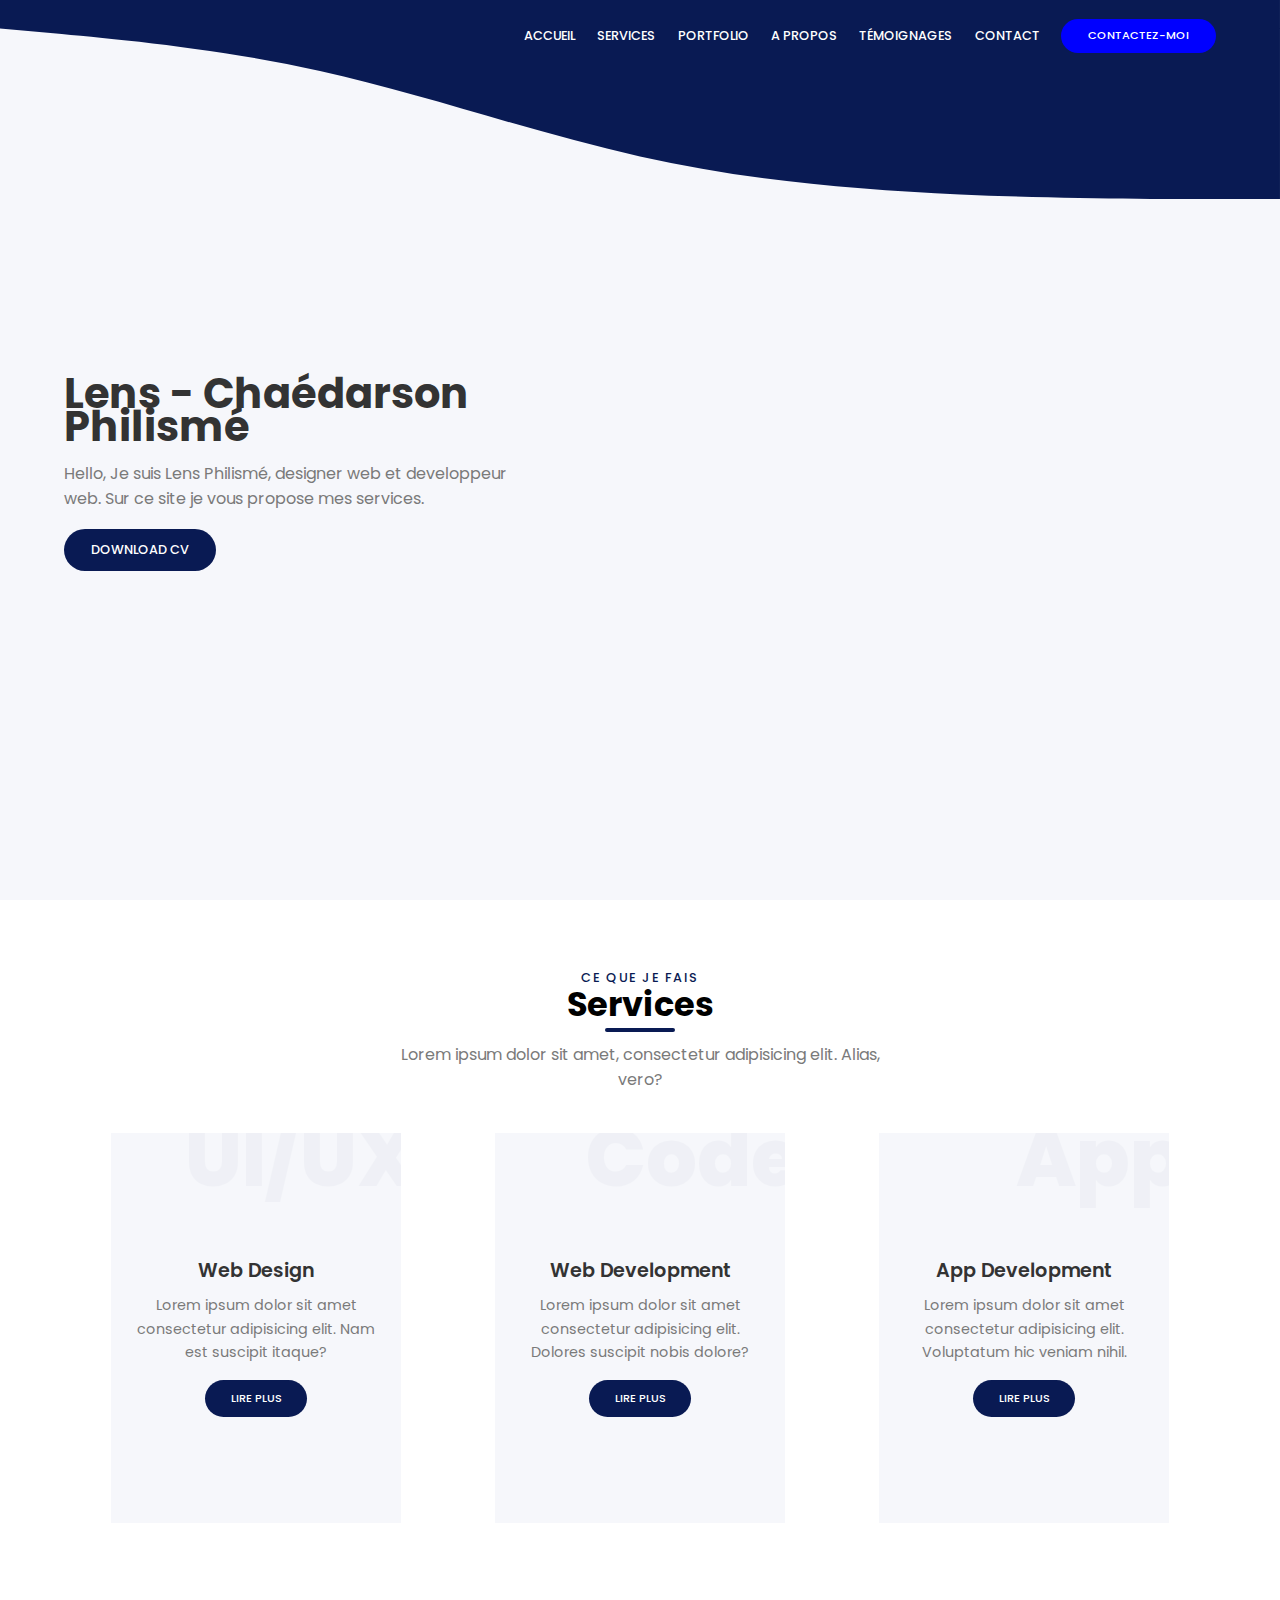
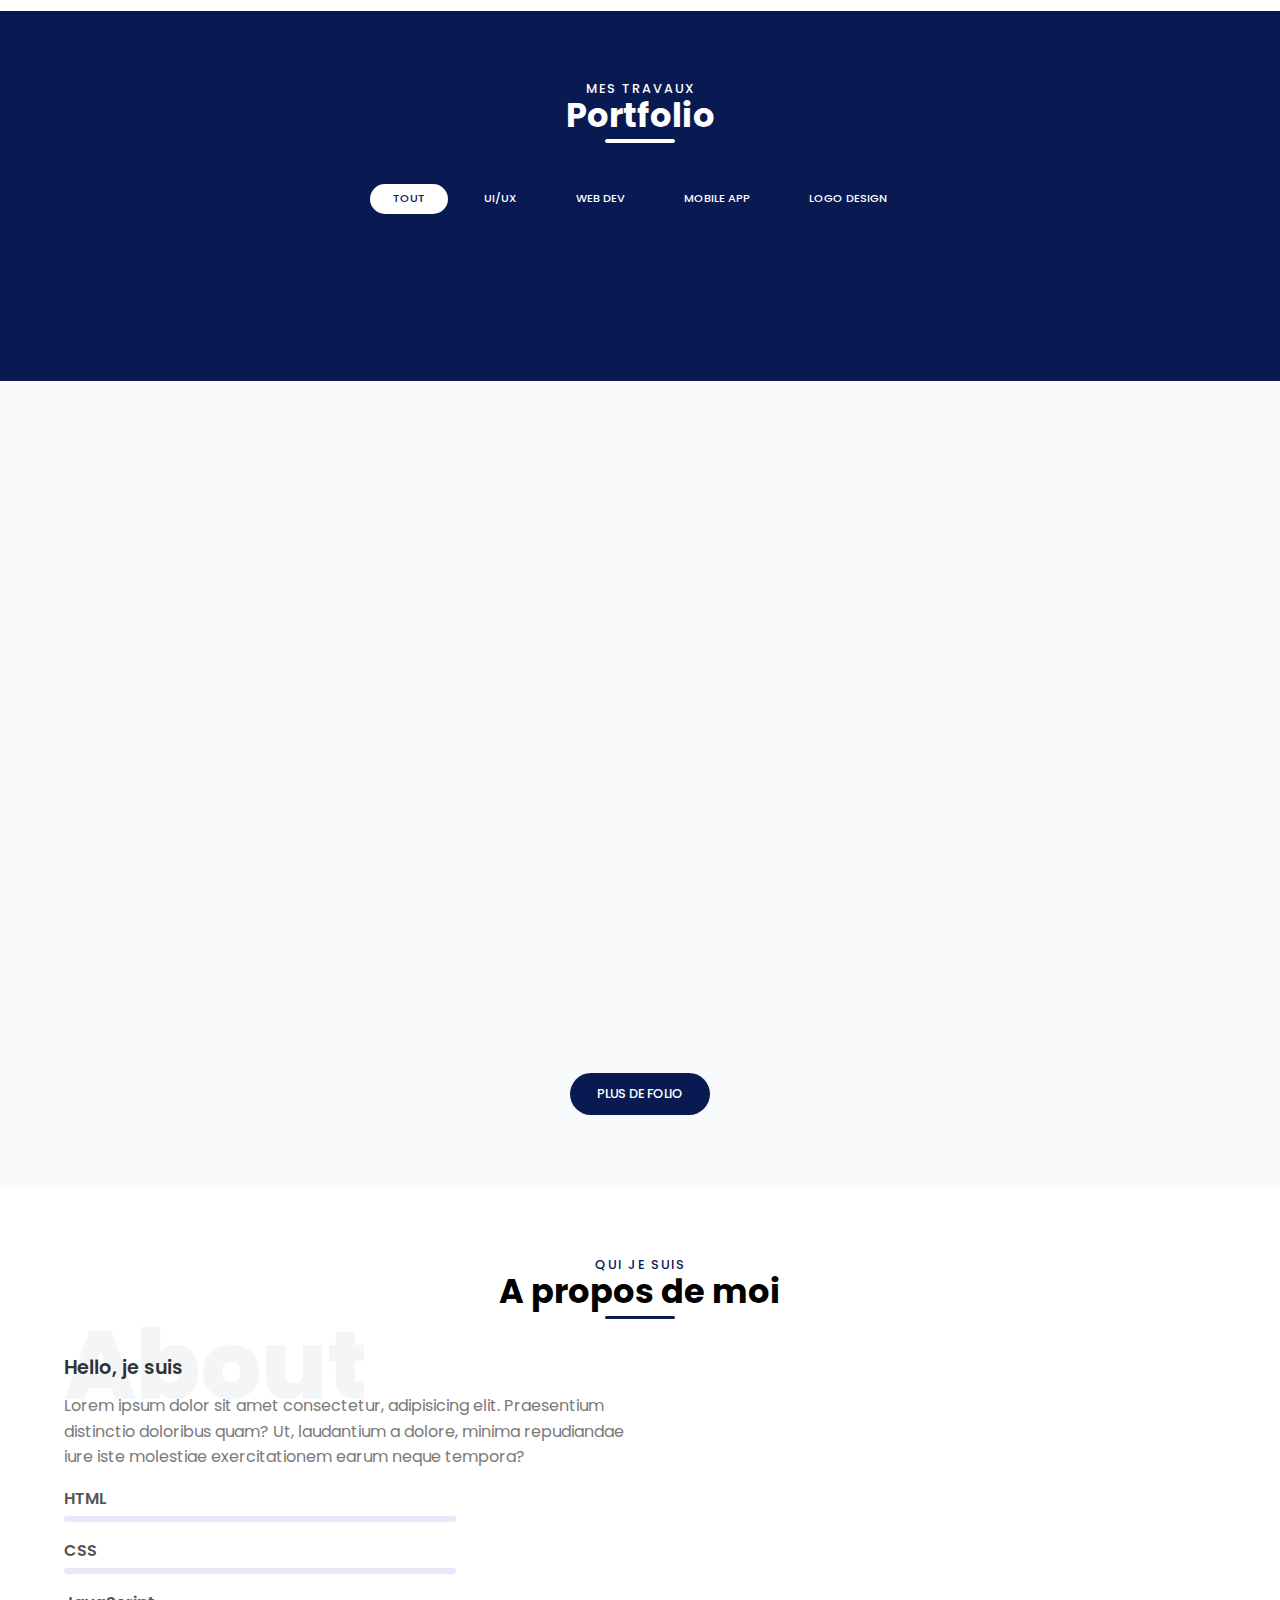
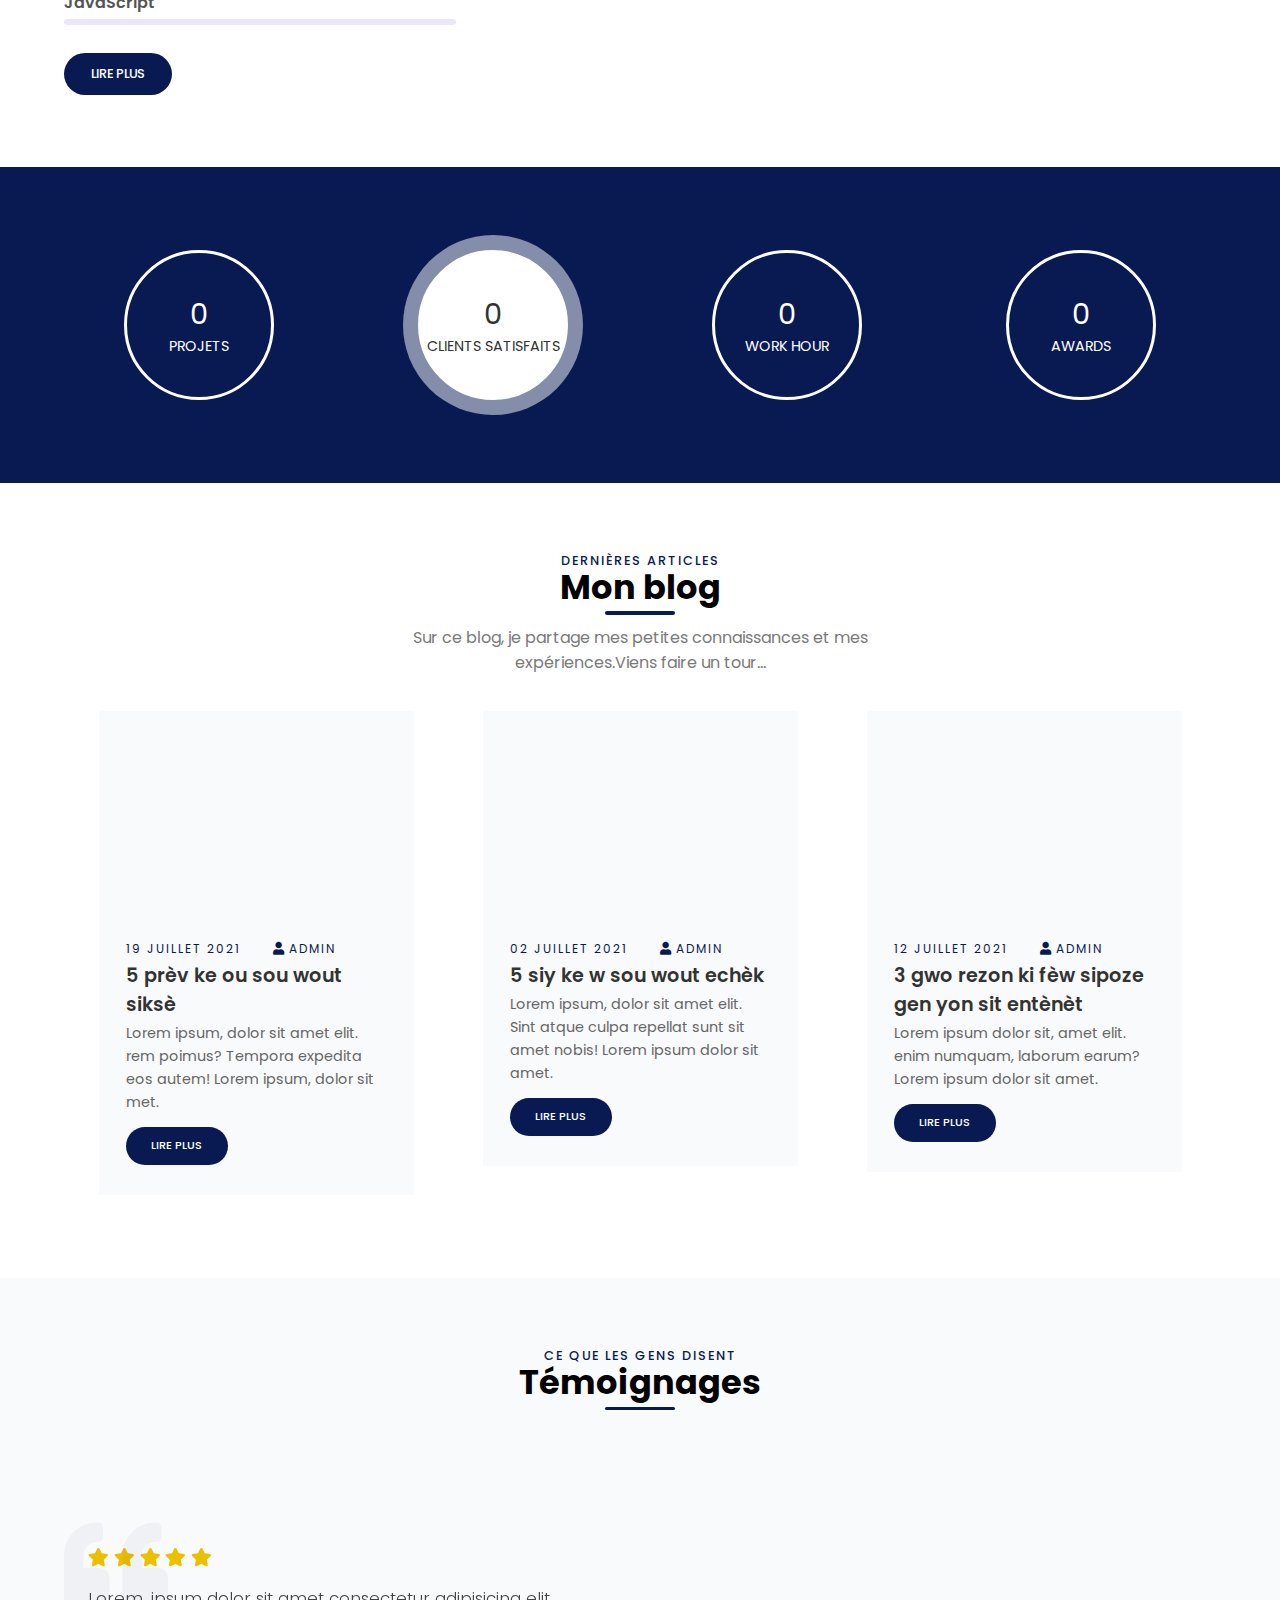
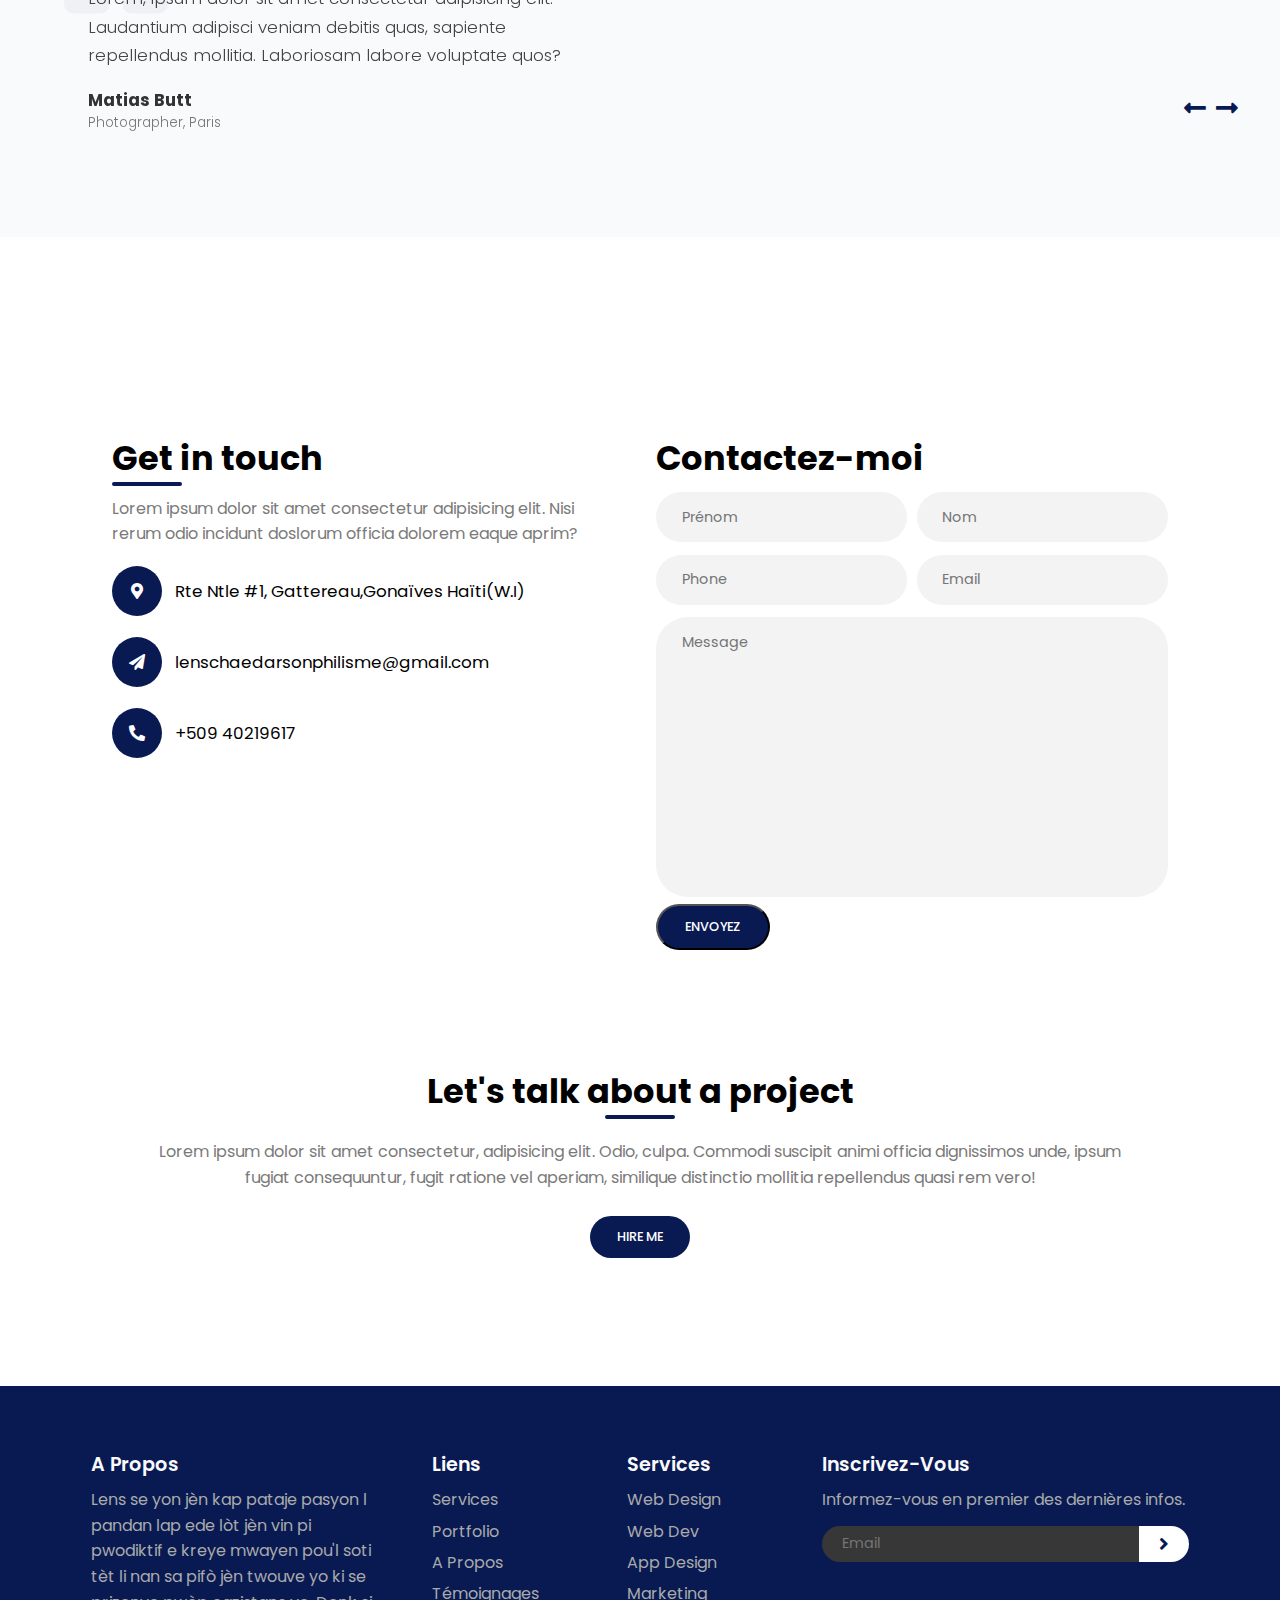
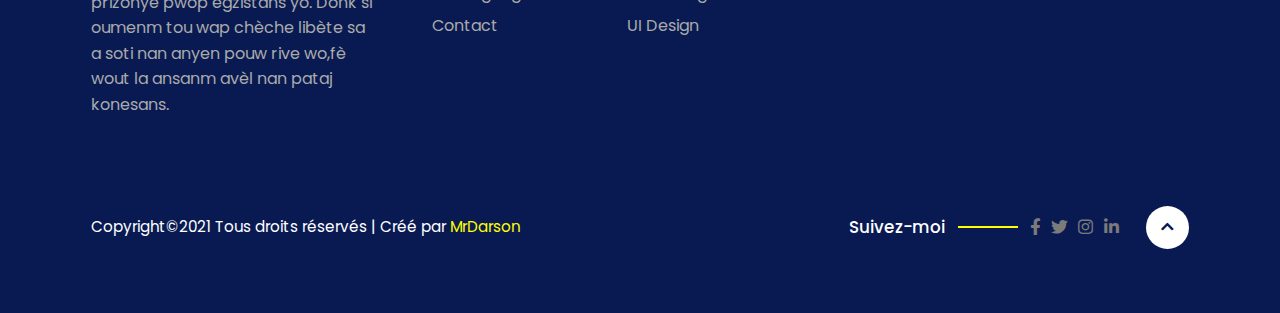
==== index.html @ 990c8903 "Add files via upload" ====
<!DOCTYPE html>
<html lang="fr">
  <head>
    <meta charset="UTF-8" />
    <meta name="viewport" content="width=device-width, initial-scale=1.0" />
    <meta name="keywords" content="portfolio de lens,lens portfolio,creer un site web,lens site web">
    <meta name="description" content="Le portfolio de Lens-WebDeveloppeur">
    <title>Portfolio Website</title>
    
    <link
      rel="stylesheet"
      href="https://cdnjs.cloudflare.com/ajax/libs/font-awesome/5.15.1/css/all.min.css"
    />

    <link
      rel="stylesheet"
      href="https://unpkg.com/swiper/swiper-bundle.min.css"
    />
    <link rel="stylesheet" href="style.css" />
    <script type="text/javascript">
   

    </script>
  </head>
  <body>
    <main>
      <header id="header">
        <div class="overlay overlay-lg">
         <svg xmlns="http://www.w3.org/2000/svg" viewBox="0 0 1440 320"><path fill="#091A53" fill-opacity="1" d="M0,32L60,37.3C120,43,240,53,360,80C480,107,600,149,720,176C840,203,960,213,1080,218.7C1200,224,1320,224,1380,224L1440,224L1440,0L1380,0C1320,0,1200,0,1080,0C960,0,840,0,720,0C600,0,480,0,360,0C240,0,120,0,60,0L0,0Z"></path></svg>
          <img src="img/shapes/square.png" class="shape square" alt="" />
          <img src="img/shapes/circle.png" class="shape circle" alt="" />
          <img
            src="img/shapes/half-circle.png"
            class="shape half-circle1"
            alt=""
          />
          <img
            src="img/shapes/half-circle.png"
            class="shape half-circle2"
            alt=""
          />
          <img src="img/shapes/x.png" class="shape xshape" alt="" />
          <img src="img/shapes/wave.png" class="shape wave wave1" alt="" />
          <img src="img/shapes/wave.png" class="shape wave wave2" alt="" />
          <img src="img/shapes/triangle.png" class="shape triangle" alt="" />
          <img src="img/shapes/letters.png" class="letters" alt="" />
          <img src="img/shapes/points1.png" class="points points1" alt="" />
        </div>

        <nav>
          <div class="container">
            <div class="logo">
              <img src="./img/logo.png" alt="" />
            </div>

            <div class="links">
              <ul>
                <li>
                  <a href="#header">Accueil</a>
                </li>
                <li>
                  <a href="#services">Services</a>
                </li>
                <li>
                  <a href="#portfolio">Portfolio</a>
                </li>
                <li>
                  <a href="#about">A Propos</a>
                </li>
                <li>
                  <a href="#testimonials">Témoignages</a>
                </li>
                <li>
                  <a href="#contact">Contact</a>
                </li>
                <li>
                  <a href="#hireme" id="contact" class="active">Contactez-moi</a>
                </li>
              </ul>
            </div>

            <div class="hamburger-menu">
              <div class="bar"></div>
            </div>
          </div>
        </nav>

        <div class="header-content">
          <div class="container grid-2">
            <div class="column-1">
              <h1 class="header-title">Lens - <span class="active">Chaédarson</span> Philismé</h1>
              <p class="text">
                Hello, Je suis Lens Philismé, designer web et developpeur web. Sur ce site je vous propose mes services.
              </p>
              <a href="#" class="btn">Download CV</a>
            </div>

            <div class="column-2 image">
              <img
                src="img/shapes/points2.png"
                class="points points2"
                alt=""
              />
              <img src="img/person.png" class="img-element z-index" alt="" />
            </div>
            </div>
          
        
        </div>
      </header>
      
      <section class="services section" id="services">
          
        <div class="container">
          <div class="section-header">
            <h3 class="title" data-title="Ce que je fais">Services</h3>
            <p class="text">
              Lorem ipsum dolor sit amet, consectetur adipisicing elit. Alias,
              vero?
            </p>
          </div>

          <div class="cards">
            <div class="card-wrap">
              <img
                src="img/shapes/points3.png"
                class="points points1 points-sq"
                alt=""
              />
              <div class="card" data-card="UI/UX">
                <div class="card-content z-index">
                  <img src="img/design-icon.png" class="icon" alt="" />
                  <h3 class="title-sm">Web Design</h3>
                  <p class="text">
                    Lorem ipsum dolor sit amet consectetur adipisicing elit. Nam
                    est suscipit itaque?
                  </p>
                  <a href="#" class="btn small">Lire plus</a>
                </div>
              </div>
            </div>

            <div class="card-wrap">
              <div class="card" data-card="Code">
                <div class="card-content z-index">
                  <img src="img/code-icon.png" class="icon" alt="" />
                  <h3 class="title-sm">Web Development</h3>
                  <p class="text">
                    Lorem ipsum dolor sit amet consectetur adipisicing elit.
                    Dolores suscipit nobis dolore?
                  </p>
                  <a href="#" class="btn small">Lire plus</a>
                </div>
              </div>
            </div>

            <div class="card-wrap">
              <img
                src="img/shapes/points3.png"
                class="points points2 points-sq"
                alt=""
              />
              <div class="card" data-card="App">
                <div class="card-content z-index">
                  <img src="img/app-icon.png" class="icon" alt="" />
                  <h3 class="title-sm">App Development</h3>
                  <p class="text">
                    Lorem ipsum dolor sit amet consectetur adipisicing elit.
                    Voluptatum hic veniam nihil.
                  </p>
                  <a href="#" class="btn small">Lire plus</a>
                </div>
              </div>
            </div>
          </div>
        </div>
      </section>

      <section class="portfolio section" id="portfolio">
        <div class="background-bg">
          <div class="overlay overlay-sm">
            <img
              src="img/shapes/half-circle.png"
              class="shape half-circle1"
              alt=""
            />
            <img
              src="img/shapes/half-circle.png"
              class="shape half-circle2"
              alt=""
            />
            <img src="img/shapes/square.png" class="shape square" alt="" />
            <img src="img/shapes/wave.png" class="shape wave" alt="" />
            <img src="img/shapes/circle.png" class="shape circle" alt="" />
            <img
              src="img/shapes/triangle.png"
              class="shape triangle"
              alt=""
            />
            <img src="img/shapes/x.png" class="shape xshape" alt="" />
          </div>
        </div>

        <div class="container">
          <div class="section-header">
            <h3 class="title" data-title="Mes travaux">Portfolio</h3>
          </div>

          <div class="section-body">
            <div class="filter">
              <button class="filter-btn active" data-filter="*">Tout</button>
              <button class="filter-btn" data-filter=".ui">UI/UX</button>
              <button class="filter-btn" data-filter=".webdev">Web Dev</button>
              <button class="filter-btn" data-filter=".appdev">
                Mobile App
              </button>
              <button class="filter-btn" data-filter=".logo-design">
                Logo Design
              </button>
            </div>

            <div class="grid">
              <div class="grid-item logo-design">
                <div class="gallery-image">
                  <img src="img/portfolio/port1.jpg" alt="" />
                  <div class="img-overlay">
                    <div class="plus"></div>
                    <div class="img-description">
                      <h3>Logo Design</h3>
                      <h5>View Demo</h5>
                    </div>
                  </div>
                </div>
              </div>
              <div class="grid-item webdev">
                <div class="gallery-image">
                  <img src="img/portfolio/port2.png" alt="" />
                  <div class="img-overlay">
                    <div class="plus"></div>
                    <div class="img-description">
                      <h3>Web Development</h3>
                      <h5>View Demo</h5>
                    </div>
                  </div>
                </div>
              </div>
              <div class="grid-item ui webdev">
                <div class="gallery-image">
                  <img src="img/portfolio/port3.png" alt="" />
                  <div class="img-overlay">
                    <div class="plus"></div>
                    <div class="img-description">
                      <h3>Web Design</h3>
                      <h5>View Demo</h5>
                    </div>
                  </div>
                </div>
              </div>
              <div class="grid-item ui">
                <div class="gallery-image">
                  <img src="img/portfolio/port4.png" alt="" />
                  <div class="img-overlay">
                    <div class="plus"></div>
                    <div class="img-description">
                      <h3>UI / UX Design</h3>
                      <h5>View Demo</h5>
                    </div>
                  </div>
                </div>
              </div>
              <div class="grid-item logo-design">
                <div class="gallery-image">
                  <img src="img/portfolio/port5.jpg" alt="" />
                  <div class="img-overlay">
                    <div class="plus"></div>
                    <div class="img-description">
                      <h3>Logo Design</h3>
                      <h5>View Demo</h5>
                    </div>
                  </div>
                </div>
              </div>
              <div class="grid-item appdev">
                <div class="gallery-image">
                  <img src="img/portfolio/port6.jpg" alt="" />
                  <div class="img-overlay">
                    <div class="plus"></div>
                    <div class="img-description">
                      <h3>App Development</h3>
                      <h5>View Demo</h5>
                    </div>
                  </div>
                </div>
              </div>
              <div class="grid-item logo-design">
                <div class="gallery-image">
                  <img src="img/portfolio/port7.jpg" alt="" />
                  <div class="img-overlay">
                    <div class="plus"></div>
                    <div class="img-description">
                      <h3>Logo Design</h3>
                      <h5>View Demo</h5>
                    </div>
                  </div>
                </div>
              </div>
              <div class="grid-item appdev ui">
                <div class="gallery-image">
                  <img src="img/portfolio/port8.png" alt="" />
                  <div class="img-overlay">
                    <div class="plus"></div>
                    <div class="img-description">
                      <h3>App Development</h3>
                      <h5>View Demo</h5>
                    </div>
                  </div>
                </div>
              </div>
              <div class="grid-item ui webdev">
                <div class="gallery-image">
                  <img src="img/portfolio/port9.png" alt="" />
                  <div class="img-overlay">
                    <div class="plus"></div>
                    <div class="img-description">
                      <h3>Web Design</h3>
                      <h5>View Demo</h5>
                    </div>
                  </div>
                </div>
              </div>
            </div>
            <div class="more-folio">
              <a href="#" class="btn">Plus de Folio</a>
            </div>
          </div>
        </div>
      </section>

      <section class="about section" id="about">
        <div class="container">
          <div class="section-header">
            <h3 class="title" data-title="Qui je suis">A propos de moi</h3>
          </div>

          <div class="section-body grid-2">
            <div class="column-1">
              <h3 class="title-sm">Hello, je suis</h3>
              <p class="text">
                Lorem ipsum dolor sit amet consectetur, adipisicing elit.
                Praesentium distinctio doloribus quam? Ut, laudantium a dolore,
                minima repudiandae iure iste molestiae exercitationem earum
                neque tempora?
              </p>
              <div class="skills">
                <div class="skill html">
                  <h3 class="skill-title">HTML</h3>
                  <div class="skill-bar">
                    <div class="skill-progress" data-progress="90%"></div>
                  </div>
                </div>
                <div class="skill css">
                  <h3 class="skill-title">CSS</h3>
                  <div class="skill-bar">
                    <div class="skill-progress" data-progress="70%"></div>
                  </div>
                </div>
                <div class="skill js">
                  <h3 class="skill-title">JavaScript</h3>
                  <div class="skill-bar">
                    <div class="skill-progress" data-progress="80%"></div>
                  </div>
                </div>
              </div>
              <a href="about.html" class="btn">Lire plus</a>
            </div>

            <div class="column-2 image">
              <img src="img/shapes/points4.png" class="points" alt="" />
              <img src="img/about.png" class="z-index" alt="" />
            </div>
          </div>
        </div>
      </section>

      <section class="records">
        <div class="overlay overlay-sm">
          <img src="img/shapes/square.png" alt="" class="shape square1" />
          <img src="img/shapes/square.png" alt="" class="shape square2" />
          <img src="img/shapes/circle.png" alt="" class="shape circle" />
          <img
            src="img/shapes/half-circle.png"
            alt=""
            class="shape half-circle"
          />
          <img src="img/shapes/wave.png" alt="" class="shape wave wave1" />
          <img src="img/shapes/wave.png" alt="" class="shape wave wave2" />
          <img src="img/shapes/x.png" alt="" class="shape xshape" />
          <img src="img/shapes/triangle.png" alt="" class="shape triangle" />
        </div>

        <div class="container">
          <div class="wrap">
            <div class="record-circle">
              <h2 class="number" data-num="29">0</h2>
              <h4 class="sub-title">Projets</h4>
            </div>
          </div>

          <div class="wrap">
            <div class="record-circle active">
              <h2 class="number" data-num="002">0</h2>
              <h4 class="sub-title"> Clients satisfaits</h4>
            </div>
          </div>

          <div class="wrap">
            <div class="record-circle">
              <h2 class="number" data-num="124">0</h2>
              <h4 class="sub-title">Work Hour</h4>
            </div>
          </div>

          <div class="wrap">
            <div class="record-circle">
              <h2 class="number" data-num="01">0</h2>
              <h4 class="sub-title">Awards</h4>
            </div>
          </div>
        </div>
      </section>

      <section class="blog section">
        <div class="container">
          <div class="section-header">
            <h3 class="title" data-title="Dernières articles">Mon blog</h3>
            <p class="text">
              Sur ce blog, je partage mes petites connaissances et mes expériences.Viens faire un tour...
            </p>
          </div>

          <div class="blog-wrapper">
            <div class="blog-wrap">
              <img
                src="img/shapes/points3.png"
                alt=""
                class="points points-sq"
              />

              <div class="blog-card">
                <div class="blog-image">
                  <img src="img/blog1.png" alt="" />
                </div>

                <div class="blog-content">
                  <div class="blog-info">
                    <h5 class="blog-date"> 19 juillet 2021</h5>
                    <h5 class="blog-user"><i class="fas fa-user"></i>Admin</h5>
                  </div>
                  <h3 class="title-sm">5 prèv ke ou sou wout siksè</h3>
                  <p class="blog-text">
                    Lorem ipsum, dolor sit amet elit. rem poimus? Tempora
                    expedita eos autem! Lorem ipsum, dolor sit met.
                  </p>
                  <a href="Lens-prèvsiksè.html" class="btn small">Lire plus</a>
                </div>
              </div>
            </div>

            <div class="blog-wrap">
              <div class="blog-card">
                <div class="blog-image">
                  <img src="img/blog2.png" alt="" />
                </div>

                <div class="blog-content">
                  <div class="blog-info">
                    <h5 class="blog-date">02 juillet 2021</h5>
                    <h5 class="blog-user"><i class="fas fa-user"></i>Admin</h5>
                  </div>
                  <h3 class="title-sm">5 siy ke w sou wout echèk</h3>
                  <p class="blog-text">
                    Lorem ipsum, dolor sit amet elit. Sint atque culpa repellat
                    sunt sit amet nobis! Lorem ipsum dolor sit amet.
                  </p>
                  <a href="#" class="btn small">Lire plus</a>
                </div>
              </div>
            </div>

            <div class="blog-wrap">
              <div class="blog-card">
                <div class="blog-image">
                  <img src="img/blog3.png" alt="" />
                </div>

                <div class="blog-content">
                  <div class="blog-info">
                    <h5 class="blog-date">12 juillet 2021</h5>
                    <h5 class="blog-user"><i class="fas fa-user"></i>Admin</h5>
                  </div>
                  <h3 class="title-sm">3 gwo rezon ki fèw sipoze gen yon sit entènèt</h3>
                  <p class="blog-text">
                    Lorem ipsum dolor sit, amet elit. enim numquam, laborum
                    earum? Lorem ipsum dolor sit amet.
                  </p>
                  <a href="#" class="btn small">Lire plus</a>
                </div>
              </div>
            </div>
          </div>
        </div>
      </section>

      <section class="testimonials section" id="testimonials">
        <div class="container">
          <div class="section-header">
            <h3 class="title" data-title="Ce que les gens disent">Témoignages</h3>
          </div>

          <div class="testi-content grid-2">
            <div class="column-1 reviews">
              <div class="swiper-container">
                <div class="swiper-wrapper">
                  <div class="swiper-slide review">
                    <i class="fas fa-quote-left quote"></i>
                    <div class="rate">
                      <i class="fas fa-star"></i>
                      <i class="fas fa-star"></i>
                      <i class="fas fa-star"></i>
                      <i class="fas fa-star"></i>
                      <i class="fas fa-star"></i>
                    </div>

                    <p class="review-text">
                      Lorem, ipsum dolor sit amet consectetur adipisicing elit.
                      Laudantium adipisci veniam debitis quas, sapiente
                      repellendus mollitia. Laboriosam labore voluptate quos?
                    </p>

                    <div class="review-info">
                      <h3 class="review-name">Matias Butt</h3>
                      <h5 class="review-job">Photographer, Paris</h5>
                    </div>
                  </div>

                  <div class="swiper-slide review">
                    <i class="fas fa-quote-left quote"></i>
                    <div class="rate">
                      <i class="fas fa-star"></i>
                      <i class="fas fa-star"></i>
                      <i class="fas fa-star"></i>
                      <i class="fas fa-star"></i>
                      <i class="fas fa-star"></i>
                    </div>

                    <p class="review-text">
                      Lorem ipsum dolor, sit amet consectetur adipisicing elit.
                      Fugiat voluptate consequatur aut tenetur fugit error
                      molestiae quaerat ex odio rem?
                    </p>

                    <div class="review-info">
                      <h3 class="review-name">Romeo Herbert</h3>
                      <h5 class="review-job">CEO, Munich</h5>
                    </div>
                  </div>

                  <div class="swiper-slide review">
                    <i class="fas fa-quote-left quote"></i>
                    <div class="rate">
                      <i class="fas fa-star"></i>
                      <i class="fas fa-star"></i>
                      <i class="fas fa-star"></i>
                      <i class="fas fa-star"></i>
                      <i class="fas fa-star"></i>
                    </div>

                    <p class="review-text">
                      Lorem ipsum dolor sit amet consectetur adipisicing elit.
                      Cupiditate voluptatum enim nemo quod amet dolorum aliquam,
                      sapiente omnis eaque consectetur.
                    </p>

                    <div class="review-info">
                      <h3 class="review-name">Jack Costa</h3>
                      <h5 class="review-job">Director of THR, London</h5>
                    </div>
                  </div>

                  <div class="swiper-slide review">
                    <i class="fas fa-quote-left quote"></i>
                    <div class="rate">
                      <i class="fas fa-star"></i>
                      <i class="fas fa-star"></i>
                      <i class="fas fa-star"></i>
                      <i class="fas fa-star"></i>
                      <i class="fas fa-star"></i>
                    </div>

                    <p class="review-text">
                      Lorem ipsum dolor sit amet consectetur, adipisicing elit.
                      Perspiciatis ab incidunt, dicta quam inventore ipsum
                      dolor. Consectetur nam incidunt error!
                    </p>

                    <div class="review-info">
                      <h3 class="review-name">Reiss Mccartney</h3>
                      <h5 class="review-job">Engineer, San Francisco</h5>
                    </div>
                  </div>
                </div>

                <div class="review-nav swiper-button-prev">
                  <i class="fas fa-long-arrow-alt-left"></i>
                </div>
                <div class="review-nav swiper-button-next">
                  <i class="fas fa-long-arrow-alt-right"></i>
                </div>
              </div>
            </div>

            <div class="column-2 image">
              <img src="img/testi.png" alt="" class="img-element" />
            </div>
          </div>
        </div>
      </section>

      <section class="contact" id="contact">
        <div class="container">
          <div class="contact-box">
            <div class="contact-info">
              <h3 class="title">Get in touch</h3>
              <p class="text">
                Lorem ipsum dolor sit amet consectetur adipisicing elit. Nisi
                rerum odio incidunt doslorum officia dolorem eaque aprim?
              </p>
              <div class="information-wrap">
                <div class="information">
                  <div class="contact-icon">
                    <i class="fas fa-map-marker-alt"></i>
                  </div>
                  <p class="info-text">Rte Ntle #1, Gattereau,Gonaïves Haïti(W.I)</p>
                </div>

                <div class="information">
                  <div class="contact-icon">
                    <i class="fas fa-paper-plane"></i>
                  </div>
                  <p class="info-text">lenschaedarsonphilisme@gmail.com</p>
                </div>

                <div class="information">
                  <div class="contact-icon">
                    <i class="fas fa-phone-alt"></i>
                  </div>
                  <p class="info-text">+509 40219617</p>
                </div>
              </div>
              </div>

              <div class="contact-form">
              <h3 class="title">Contactez-moi</h3>
             
            <form class="form" id="form" method="post" action="#form">
              <div class="row">
                <input
                  type="text"
                  class="contact-input"
                  id="prenom"
                  placeholder="Prénom" required
                />
                <input
                  type="text"
                  class="contact-input"
                  id="nom"
                  placeholder="Nom" required
                />
              </div>

              <div class="row">
                <input type="tel" id="tel" class="contact-input" placeholder="Phone" required/>
              
                <input type="email" id="mail" class="contact-input" placeholder="Email" required/>
              </div>

              <div class="row">
                <textarea
                  name="message"
                  class="contact-input textarea"
                  placeholder="Message" id="message" required
                ></textarea>
              </div>
             <button type="submit" id="submit" class="btn">Envoyez</button>
             </form>

             
            </div>
          </div>
        </div>
      </section>

      <section class="hireme" id="hireme">
        <div class="container">
          <h3 class="title">Let's talk about a project</h3>
          <p class="text">
            Lorem ipsum dolor sit amet consectetur, adipisicing elit. Odio,
            culpa. Commodi suscipit animi officia dignissimos unde, ipsum fugiat
            consequuntur, fugit ratione vel aperiam, similique distinctio
            mollitia repellendus quasi rem vero!
          </p>
          <a href="#" class="btn">Hire me</a>
        </div>
      </section>
    </main>

    <footer class="footer">
      <div class="container">
        <div class="grid-4">
          <div class="grid-4-col footer-about">
            <h3 class="title-sm">A Propos</h3>
            <p class="text">
              Lens se yon jèn kap pataje pasyon l pandan lap ede lòt jèn vin pi pwodiktif e kreye mwayen pou'l soti tèt li nan sa pifò jèn twouve yo ki se prizonye pwòp egzistans yo. Donk si oumenm tou wap chèche libète sa a soti nan anyen pouw rive wo,fè wout la ansanm avèl nan pataj konesans.
            </p>
          </div>

          <div class="grid-4-col footer-links">
            <h3 class="title-sm">Liens</h3>
            <ul>
              <li>
                <a href="#services">Services</a>
              </li>
              <li>
                <a href="#portfolio">Portfolio</a>
              </li>
              <li>
                <a href="#about">A Propos</a>
              </li>
              <li>
                <a href="#testimonials">Témoignages</a>
              </li>
              <li>
                <a href="#contact">Contact</a>
              </li>
            </ul>
          </div>

          <div class="grid-4-col footer-links">
            <h3 class="title-sm">Services</h3>
            <ul>
              <li>
                <a href="#">Web Design</a>
              </li>
              <li>
                <a href="#">Web Dev</a>
              </li>
              <li>
                <a href="#">App Design</a>
              </li>
              <li>
                <a href="#">Marketing</a>
              </li>
              <li>
                <a href="#">UI Design</a>
              </li>
            </ul>
          </div>

          <div class="grid-4-col footer-newstletter">
            <h3 class="title-sm">Inscrivez-Vous</h3>
            <p class="text">
              Informez-vous en premier des dernières infos.
            </p>
            <div class="footer-input-wrap">
              <input type="email" class="footer-input" placeholder="Email" />
              <a href="#" class="input-arrow">
                <i class="fas fa-angle-right"></i>
              </a>
            </div>
          </div>
        </div>

        <div class="bottom-footer">
          <div class="copyright">
            <p class="text">
              Copyright&copy;2021 Tous droits réservés | Créé par
              <span>MrDarson</span>
            </p>
          </div>

          <div class="followme-wrap">
            <div class="followme">
              <h3>Suivez-moi</h3>
              <span class="footer-line"></span>
              <div class="social-media">
                <a href="m.facebook.com/lensphilisme">
                  <i class="fab fa-facebook-f"></i>
                </a>
                <a href="twitter.com/darsonsituation">
                  <i class="fab fa-twitter"></i>
                </a>
                <a href="instagram.com/mrdarson">
                  <i class="fab fa-instagram"></i>
                </a>
                <a href="linkedin.com/">
                  <i class="fab fa-linkedin-in"></i>
                </a>
              </div>
            </div>

            <div class="back-btn-wrap">
              <a href="#" class="back-btn">
                <i class="fas fa-chevron-up"></i>
              </a>
            </div>
          </div>
        </div>
      </div>
    </footer>
    <script src="https://cdnjs.cloudflare.com/ajax/libs/jquery/3.5.1/jquery.min.js"></script>
    <script src="isotope.pkgd.min.js"></script>
    <script src="https://unpkg.com/swiper/swiper-bundle.min.js"></script>
    <script src="app.js"></script>
    <script src="valid.js"></script>
  </body>
</html>
---- style.css ----
@import url("https://fonts.googleapis.com/css2?family=Poppins:wght@100;200;300;400;500;600;700;800;900&display=swap");

:root {
  --dark-one: #333;
  --dark-two: #7a7a7a;
  --main-color:#091A53;
  --light-one: #fff;
  --light-two: #f9fafb;
  --light-three: #f6f7fb;
}
/*General setings*/

*,*::before,
*::after {
  margin: 0;
  padding: 0;
  box-sizing: border-box;
}

html {
  scroll-behavior: smooth;
}

body,
button,
input,
textarea {
  font-family: "Poppins", sans-serif;
}

a {
  text-decoration: none;
}

ul {
  list-style: none;
}

img {
  width: 100%;
}

.container {
  position: relative;
  z-index: 5;
  max-width: 92rem;
  padding: 0 4rem;
  margin: 0 auto;
}

.stop-scrolling {
  height: 100%;
  overflow: hidden;
}

.grid-2 {
  display: grid;
  grid-template-columns: repeat(2, 1fr);
  align-items: center;
  justify-content: center;
}

.text {
  font-size: 1.30rem;
  color: var(--dark-two);
  line-height: 1.6;
}

.column-1 {
  margin-right: 1.5rem;
}

.column-2 {
  margin-left: 1.5rem;
}

.image {
  position: relative;
  display: flex;
  align-items: center;
  justify-content: center;
}

.z-index {
  position: relative;
  z-index: 2;
}

.overlay {
  position: absolute;
  width: 100%;
  height: 100%;
  overflow: hidden;
  top: 0;
  left: 0;
}

.overlay .shape {
  width: initial;
  opacity: 0.13;
  position: absolute;
}

.overlay.overlay-lg .shape {
  height: 55px;
}

.overlay.overlay-lg .shape.wave {
  height: initial;
  width: 88px;
}

.overlay.overlay-lg .shape.xshape {
  height: 38px;
}

.overlay.overlay-sm .shape {
  filter: brightness(0) invert(1);
  opacity: 0.15;
  height: 40px;
}

.overlay.overlay-sm .shape.wave {
  height: initial;
  width: 70px;
}

.overlay.overlay-sm .shape.xshape {
  height: 30px;
}

.points {
  opacity: 0.3;
  position: absolute;
}

.section {
  padding: 7rem 0;
  overflow: hidden;
}

.section-header {
  text-align: center;
  margin-bottom: 1.5rem;
}

.title {
  position: relative;
  display: inline-block;
  padding-bottom: 1rem;
  line-height: 1;
  font-size: 2.8rem;
  margin-bottom: 0.6rem;
}

.title:before {
  content: attr(data-title);
  display: block;
  margin-bottom: 0.4rem;
  color: var(--main-color);
  font-size: 1.15rem;
  font-weight: 500;
  text-transform: uppercase;
  letter-spacing: 3px;
}

.title:after {
  content: "";
  position: absolute;
  width: 90px;
  height: 5px;
  border-radius: 3px;
  background-color: var(--main-color);
  bottom: 0;
  left: 50%;
  transform: translateX(-50%);
}

.section-header .text {
  max-width: 600px;
  margin: 0 auto;
}

.title-sm {
  color: var(--dark-one);
  font-weight: 600;
  font-size: 1.6rem;
}

.points-sq {
  width: 210px;
}

.btn {
  display: inline-block;
  padding: 0.85rem 2rem;
  background-color: var(--main-color);
  color: var(--light-one);
  border-radius: 2rem;
  font-size: 1.05rem;
  text-transform: uppercase;
  font-weight: 500;
  transition: 0.3s;
}

.btn:hover {
    color: yellow;
 
  
}

.btn.small {
  padding: 0.7rem 1.8rem;
  font-size: 1rem;
}

/* End Genral Styles */

/* Header */

header {
  width: 100%;
  background-color: var(--light-three);
  overflow: hidden;
  position: relative;
}

nav {
  width: 100%;
  position: relative;
  z-index: 50;
}

nav .container {
  display: flex;
  justify-content: space-between;
  height: 6rem;
  align-items: center;
}

.logo {
  width: 80px;
  display: flex;
  align-items: center;
}

.links ul {
  display: flex;
}

.links a {
  display: inline-block;
  padding: 0.9rem 1.2rem;
  color: white;
  font-size: 1.05rem;
  text-transform: uppercase;
  font-weight: 500;
  line-height: 1;
  transition: 0.3s;
}

.links a.active {
  background-color: blue;
  color: var(--light-one);
  border-radius: 2rem;
  font-size: 1rem;
  padding: 0.9rem 2.1rem;
  margin-left: 1rem;
}

.links a:hover {
  color:yellow;
}

.links a.active:hover {
  color: var(--main-color);
  background-color: #fff;
}

.hamburger-menu {
  width: 2.7rem;
  height: 3rem;
  z-index: 100;
  position: relative;
  display: none;
  align-items: center;
  justify-content: flex-end;
}

.hamburger-menu .bar {
  position: relative;
  width: 2.1rem;
  height: 3px;
  border-radius: 3px;
  background-color: white;
  transition: 0.5s;
}

.bar:before,
.bar:after {
  content: "";
  position: absolute;
  width: 2.1rem;
  height: 3px;
  border-radius: 3px;
  background-color: white;
  transition: 0.5s;
}

.bar:before {
  transform: translateY(-9px);
}

.bar:after {
  transform: translateY(9px);
}

nav.open .hamburger-menu .bar {
  background-color: transparent;
  transform: rotate(360deg);
}

nav.open .hamburger-menu .bar:before {
  transform: translateY(0) rotate(45deg);
  background-color: var(--light-one);
}

nav.open .hamburger-menu .bar:after {
  transform: translateY(0) rotate(-45deg);
  background-color: var(--light-one);
}

nav.open .links {
  transform: translateX(0);
}

.header-content .container.grid-2 {
  grid-template-columns: 2.5fr 3.5fr;
  min-height: calc(100vh - 6rem);
  padding-bottom: 2.5rem;
  text-align: left;
}

.header-title {
  font-size: 3.8rem;
  line-height: 0.8;
  color: var(--dark-one);
}

.header-content .text {
  margin: 2.15rem 0;
}

.header-content .image .img-element {
  max-width: 750px;
}

header .points1 {
  width: 420px;
  bottom: -75px;
  left: -150px;
}

header .points2 {
  width: 70%;
  top: 65%;
  left: 71%;
}

header .square {
  right: 68%;
  top: 71%;
}

header .triangle {
  right: 7%;
  bottom: 75%;
}

header .xshape {
  right: 4%;
  bottom: 50%;
}

header .half-circle1 {
  left: 50%;
  bottom: 82%;
}

header .half-circle2 {
  left: 5%;
  top: 67%;
}

header .wave1 {
  bottom: 75%;
  left: 20%;
}

header .wave2 {
  bottom: 8%;
  right: 55%;
}

header .circle {
  left: 38%;
  bottom: 63%;
}

.letters {
  position: absolute;
  width: 13.5%;
  top: -5px;
  left: 15px;
  opacity: 0.06;
}

/* End header */

/* Services */

.cards {
  display: flex;
  justify-content: space-around;
  flex-wrap: wrap;
  width: 100%;
}

.card-wrap {
  position: relative;
  margin: 1.7rem 0.8rem;
}

.card {
  position: relative;
  width: 100%;
  max-width: 390px;
  min-height: 520px;
  background-color: var(--light-three);
  display: flex;
  align-items: center;
  justify-content: center;
  text-align: center;
  padding: 3rem 2rem;
  overflow: hidden;
  transition: 0.3s;
}

.card:before {
  content: attr(data-card);
  position: absolute;
  top: -15px;
  right: -15px;
  font-size: 6rem;
  font-weight: 800;
  line-height: 1;
  color: var(--main-color);
  opacity: 0.025;
}

.card:after {
  content: "";
  position: absolute;
  width: 100%;
  height: 0px;
  bottom: 0;
  left: 0;
  background-color: var(--main-color);
  transition: 0.3s;
}

.card-wrap:hover .card {
  transform: translateY(-15px);
}

.card-wrap:hover .card:after {
  height: 8px;
}

.icon {
  width: 90px;
  margin-bottom: 1.7rem;
}

.card .title-sm {
  line-height: 0.8;
}

.card .text {
  font-size: 1.15rem;
  margin: 1.8rem 0;
}

.services .points1 {
  bottom: -50px;
  left: -125px;
  opacity: 0.2;
  pointer-events: none;
}

.services .points2 {
  bottom: -70px;
  right: -65px;
  opacity: 0.2;
  pointer-events: none;
}

/* End Services */

/* Portfolio */

.portfolio {
  position: relative;
  width: 100%;
  background-color: var(--light-two);
}

.background-bg {
  position: absolute;
  width: 100%;
  height: 520px;
  top: 0;
  left: 0;
  background-color: var(--main-color);
}

.portfolio .title,
.portfolio .title:before {
  color: var(--light-one);
}

.portfolio .title:after {
  background-color: var(--light-one);
}

.filter {
  width: 100%;
  display: flex;
  align-items: center;
  justify-content: center;
  flex-wrap: wrap;
}

.filter-btn {
  border: none;
  outline: none;
  background-color: transparent;
  margin: 0.45rem 0.4rem;
  padding: 0.85rem 1.8rem;
  color: var(--light-one);
  text-transform: uppercase;
  font-weight: 500;
  font-size: 1.1rem;
  line-height: 1;
  cursor: pointer;
  border-radius: 2rem;
  transition: 0.3s;
}

.filter-btn.active {
  background-color: var(--light-one);
  color: var(--main-color);
}

.portfolio .square {
  top: 28%;
  left: 20%;
}

.portfolio .circle {
  top: 8%;
  right: 35%;
}

.portfolio .triangle {
  bottom: 10%;
  right: 4%;
}

.portfolio .half-circle1 {
  bottom: 13%;
  left: 5%;
}

.portfolio .half-circle2 {
  top: 35%;
  right: 20%;
}

.portfolio .xshape {
  top: 10%;
  right: 8%;
}

.portfolio .wave {
  top: 38%;
  left: 6%;
}

.grid {
  width: 100%;
  margin: 1.5rem 0;

}

.grid-item {
  width: 33.33%;
  padding: 1rem 1.2rem;
  display: flex;
  justify-content: center;
  align-items: center;
  float:left;
}

.gallery-image {
  position: relative;
  overflow: hidden;
  border-radius: 16px;
  height: 330px;
  width: 100%;
  cursor: pointer;
}

.gallery-image img {
  position: absolute;
  height: 115%;
  width: initial;
  top: 50%;
  left: 50%;
  transform: translate(-50%, -50%);
  transform-origin: center;
  transition: 0.5s;
}

.gallery-image .img-overlay {
  position: absolute;
  width: 100%;
  height: 100%;
  top: 0;
  left: 0;
  z-index: 2;
  color: var(--light-one);
  background-color: rgba(120, 76, 251, 0.55);
  display: flex;
  flex-direction: column;
  align-items: center;
  justify-content: flex-end;
  padding: 2rem 3.2rem;
  opacity: 0;
  transition: 0.5s;
}

.img-overlay .plus {
  position: relative;
  margin: auto 0;
}

.plus:before,
.plus:after {
  content: "";
  position: absolute;
  width: 4.5rem;
  height: 3px;
  top: 50%;
  left: 50%;
  transform: translate(-50%, -50%);
  background-color: var(--light-one);
  border-radius: 3px;
}

.plus:before {
  transform: translate(-50%, -50%) rotate(-90deg);
}

.img-description {
  width: 100%;
}

.img-overlay h3 {
  font-weight: 600;
  text-transform: uppercase;
  font-size: 1.5rem;
}

.img-overlay h5 {
  font-size: 1.15rem;
  font-weight: 300;
}

.gallery-image:hover .img-overlay {
  opacity: 1;
}

.gallery-image:hover img {
  transform: translate(-50%, -50%) scale(1.1);
}

.more-folio {
  display: flex;
  justify-content: center;
  clear: both;
}

/* End Portfolio */

/* About */

.about {
  overflow: hidden;
}

.about img {
  max-width: 600px;
}

.about .text {
  margin-top: 1rem;
}

.skills {
  margin: 1.5rem 0 2.5rem 0;
}

.skill {
  margin: 1rem 0;
}

.skill-title {
  color: #555;
  font-weight: 600;
  margin-bottom: 0.3rem;
}

.skill-bar {
  width: 70%;
  height: 8px;
  border-radius: 4px;
  background-color: #ece6fa;
  position: relative;
  overflow: hidden;
}

.skill-progress {
  position: absolute;
  height: 100%;
  width: 0%;
  top: 0;
  left: 0;
  background-color: var(--main-color);
  transition: 1s;
}

.about .column-1 {
  position: relative;
}

.about .column-1:before {
  content: "About";
  position: absolute;
  font-size: 8rem;
  font-weight: 800;
  color: var(--main-color);
  opacity: 0.04;
  top: 20px;
  left: 0;
  line-height: 0;
}

.about .points {
  width: 300px;
  top: 65%;
  left: 80%;
  opacity: 0.1;
}

/* End About */

/* Records */

.records {
  position: relative;
  background-color: var(--main-color);
  padding: 5.2rem 0;
}

.records .container {
  display: grid;
  grid-template-columns: repeat(4, 1fr);
  align-items: center;
  justify-content: center;
  text-align: center;
  grid-column-gap: 1.5rem;
  grid-row-gap: 2rem;
}

.record-circle {
  width: 180px;
  height: 180px;
  border-radius: 50%;
  margin: 0 auto;
  border: 4px solid var(--light-one);
  display: flex;
  flex-direction: column;
  justify-content: center;
  color: var(--light-one);
}

.record-circle.active {
  background-color: var(--light-one);
  color: var(--dark-one);
  box-shadow: 0 0 0 15px rgb(255, 255, 255, 0.5);
}

.number {
  font-weight: 400;
  font-size: 2.35rem;
}

.sub-title {
  font-weight: 400;
  font-size: 1.12rem;
  text-transform: uppercase;
}

.records .square1 {
  left: 8%;
  top: 10%;
}

.records .square2 {
  right: 90px;
  bottom: 70px;
}

.records .xshape {
  top: 45px;
  right: 120px;
}

.records .circle {
  left: 7%;
  bottom: 50px;
}

.records .triangle {
  left: 65%;
  bottom: 35px;
}

.records .wave1 {
  top: 35px;
  right: 30%;
}

.records .wave2 {
  bottom: 40px;
  left: 28%;
}

.records .half-circle {
  top: 30px;
  right: 50%;
}

/* End Records */

/* Blog */

.blog-wrapper {
  display: flex;
  width: 100%;
  justify-content: space-around;
  flex-wrap: wrap;
}

.blog-wrap {
  position: relative;
  margin: 1.3rem 0.5rem;
}

.blog-card {
  max-width: 420px;
  width: 100%;
  overflow: hidden;
  background-color: var(--light-two);
  transition: 0.3s;
  position: relative;
}

.blog-card:after {
  content: "";
  position: absolute;
  width: 1100%;
  height: 0px;
  bottom: 0;
  left: 0;
  background-color: var(--main-color);
  transition: 0.3s;
}

.blog-image {
  width: 100%;
  height: 270px;
  position: relative;
  overflow: hidden;
}

.blog-image img {
  position: absolute;
  height: 105%;
  width: initial;
  top: 50%;
  left: 50%;
  transform: translate(-50%, -50%);
  transition: 0.5s;
}

.blog-content {
  padding: 2.1rem 2.2rem 2.7rem 2.2rem;
}

.blog-info {
  display: flex;
  flex-wrap: wrap;
  margin-bottom: 0.5rem;
}

.blog-info h5 {
  color: var(--main-color);
  font-weight: 400;
  text-transform: uppercase;
  font-size: 1.05rem;
  letter-spacing: 2px;
}

.blog-date {
  margin-right: 2rem;
}

.blog-user i {
  margin-right: 0.2rem;
  font-size: 1rem;
}

.blog-text {
  margin: 0.5rem 0 1.5rem 0;
  font-size: 1.2rem;
  line-height: 1.6;
  color: #666;
}

.blog-card:hover {
  transform: translateY(-15px);
}

.blog-card:hover:after {
  height: 8px;
}

.blog-card:hover .blog-image img {
  transform: translate(-50%, -50%) scale(1.15);
}

.blog .points {
  top: 72%;
  right: 71%;
  opacity: 0.15;
}

/* End Blog */

/* Testimonials */

.testimonials {
  background-color: var(--light-two);
  overflow: hidden;
}

.testi-content {
  margin-top: 6rem;
}

.reviews {
  overflow: hidden;
}

.review {
  position: relative;
  padding: 2rem 1.5rem;
}

.quote {
  position: absolute;
  top: 0;
  left: 0;
  color: var(--main-color);
  opacity: 0.04;
  font-size: 8rem;
}

.rate {
  display: flex;
  font-size: 1.4rem;
  color: #ebc000;
  margin-bottom: 1.5rem;
}

.rate i {
  margin-right: 0.3rem;
}

.review-text {
  font-size: 1.35rem;
  font-weight: 300;
  color: #444;
  line-height: 1.7;
}

.review-info {
  margin-top: 2rem;
}

.review-name {
  font-size: 1.3rem;
  font-weight: 700;
  color: var(--dark-one);
}

.review-job {
  font-size: 1.15rem;
  font-weight: 300;
  color: #777;
}

.review-nav {
  bottom: 2.2rem;
  top: initial;
  font-size: 1.8rem;
  color: var(--main-color);
}

.swiper-button-next {
  right: 2rem;
  left: initial;
}

.swiper-button-prev {
  right: 4.5rem;
  left: initial;
}

.swiper-button-prev:after,
.swiper-button-next:after {
  display: none;
}

/* End Testimonials */

/* Contact */

.contact {
  position: relative;
  width: 100%;
  padding: 13.5rem 0 8.5rem;
}

.contact:before,
.contact:after {
  content: "";
  position: absolute;
  width: 100%;
  z-index: -1;
  left: 0;
}

.contact:before {
  top: 0;
  height: 40%;
  background: url("../img/map.png") center center / cover;
}

.contact:after {
  top: 40%;
  height: 60%;
  background: url("../img/contact-bg.png") center bottom / cover;
}

.contact-box {
  width: 100%;
  background-color: var(--light-one);
  width: 100%;
  border-radius: 45px;
  padding: 5.5rem 4.5rem;
  display: grid;
  grid-template-columns: repeat(2, 1fr);
}

.contact-info {
  padding-right: 2rem;
}

.contact-form {
  padding-left: 2rem;
}

.contact-info .title:after {
  left: 0;
  transform: initial;
}

.information-wrap {
  margin-top: 2rem;
}

.information {
  display: flex;
  align-items: center;
}

.information:not(:last-child) {
  margin-bottom: 1.3rem;
}

.contact-icon {
  min-width: 67px;
  height: 67px;
  display: inline-block;
  border-radius: 50%;
  background-color: var(--main-color);
  color: var(--light-one);
  text-align: center;
  font-size: 1.4rem;
  margin-right: 1rem;
}

.contact-icon i {
  line-height: 67px;
}

.info-text {
  font-size: 1.3rem;
  display: inline-block;
}

.contact-form .title:after {
  display: none;
}

.contact-form .title {
  margin: 0;
}

.contact-form .row {
  width: 100%;
  display: grid;
  grid-template-columns: repeat(auto-fit, minmax(130px, 1fr));
  grid-column-gap: 0.6rem;
}

.contact-input {
  padding: 1.2rem 2.1rem;
  margin: 0.6rem 0;
  border: none;
  outline: none;
  background: #f3f3f3;
  border-radius: 4rem;
  font-weight: 600;
  font-size: 1.25rem;
  transition: 0.3s;
}

.contact-input::placeholder {
  font-weight: 400;
}

.contact-input.textarea {
  resize: none;
  min-height: 280px;
  border-radius: 2rem;
}

.contact-input:hover {
  background: #ececec;
}

.contact-input:focus {
  background: #eaeaea;
}

.contact-input .btn {
  margin-top: 0.6rem;
}

/* End Contact */

/* Hire me */

.hireme {
  padding: 12rem 0;
  margin-top: -10rem;
}

.hireme .container {
  text-align: center;
}

.hireme .title {
  margin-bottom: 1.3rem;
}

.hireme .text {
  max-width: 1000px;
  margin: 0 auto 1.6rem auto;
}

/* End Hire me */

/* Footer */

.footer {
  background-color: var(--main-color);
  padding: 6rem 0;
}

.footer .grid-4 {
  display: grid;
  grid-template-columns: 3.5fr 2fr 2fr 3fr;
}

.grid-4-col {
  padding: 0 1.7rem;
}

.footer .title-sm {
  color: #fafafa;
  margin-bottom: 0.9rem;
}

.footer .text {
  color: #aaa;
}

.footer-links a {
  color: #aaa;
  font-size: 1.25rem;
  display: inline-block;
  margin-bottom: 0.4rem;
  transition: 0.3s;
}

.footer-links a:hover {
  color: yellow;
}

.footer-input-wrap {
  display: grid;
  grid-template-columns: auto 50px;
  width: 100%;
  height: 50px;
  border-radius: 30px;
  overflow: hidden;
  margin-top: 1.2rem;
}

.footer-input {
  background: #373737;
  color: #333;
  outline: none;
  border: none;
  padding: 0 1.5rem;
  font-size: 1.1rem;
  transition: 0.3s;
}

.input-arrow {
  color: #091A53;
  background-color: white;
  display: flex;
  align-items: center;
  justify-content: center;
  font-size: 1.45rem;
  transition: 0.3s;
}

.input-arrow:hover {
  background-color: yellow;
}

.focus {
  background: #BFC4D9;
}

.bottom-footer {
  margin-top: 5.5rem;
  padding: 0 1.7rem;
  display: flex;
  align-items: center;
  justify-content: space-between;
}

.copyright .text {
  color: white;
  font-size: 1.2rem;
  display: inline-block;
  text-align: center;
}

.copyright .text span {
  color: yellow;
  cursor: pointer;
}

.followme-wrap {
  display: flex;
}

.followme {
  display: flex;
  align-items: center;
}

.followme h3 {
  color: white;
  font-weight: 500;
  font-size: 1.3rem;
}

.followme .footer-line {
  width: 60px;
  height: 2px;
  background-color: yellow;
  margin: 0 1.2rem;
  display: inline-block;
}

.social-media a {
  color: #7b7b7b;
  font-size: 1.3rem;
  margin-right: 0.4rem;
  transition: 0.3s;
}

.social-media a:hover {
  color:va (--light-one);
}

.back-btn-wrap {
  position: relative;
  margin-left: 2.5rem;
}

.back-btn {
  display: flex;
  align-items: center;
  justify-content: center;
  height: 55px;
  width: 55px;
  background-color: white;
  border-radius: 50%;
  color: var(--main-color);
  font-size: 1.2ain-colorx-shadow: 0 0 20px 1px rgba(0, 0, 0, 0.15);
  transition: 0.3s;
  position: relative;
  z-index: 2;
}

.back-btn:hover {
  background-color: yellow;
}

.back-btn-wrap:before {
  content: "";
  position: absolute;
  width: 60px;
  height: 60px;
  background-color: #fff;
  z-index: 1;
  top: 50%;
  left: 50%;
  transform: translate(-50%, -50%) scale(0.7);
  border-radius: 50%;
  opacity: 0.08;
  animation: scale 1.2s ease-out infinite 1s;
}

@keyframes scale {
  0% {
    transform: translate(-50%, -50%) scale(1);
    opacity: 0.15;
  }

  100% {
    transform: translate(-50%, -50%) scale(1.6);
    opacity: 0;
  }
}

/* End Footer */

/* Responsive */

@media (max-width: 1280px) {
  .text {
    font-size: 1rem;
  }

  .title {
    font-size: 2.1rem;
    padding-bottom: 0.65rem;
  }

  .title:before {
    margin-bottom: 0.2rem;
    font-size: 0.8rem;
    letter-spacing: 2px;
  }

  .title:after {
    height: 3.5px;
    width: 70px;
  }

  .title-sm {
    font-size: 1.2rem;
  }

  .btn {
    padding: 0.75rem 1.7rem;
    font-size: 0.8rem;
  }

  .btn.small {
    padding: 0.65rem 1.6rem;
    font-size: 0.7rem;
  }

  .section-header .text {
    max-width: 500px;
  }

  .section {
    padding: 4.5rem 0;
  }

  .column-1 {
    margin-right: 1rem;
  }

  .column-2 {
    margin-left: 1rem;
  }

  .overlay.overlay-lg .shape {
    height: 35px;
  }

  .overlay.overlay-lg .shape.wave {
    height: initial;
    width: 63px;
  }

  .overlay.overlay-lg .shape.xshape {
    height: 24px;
  }

  .overlay.overlay-sm .shape {
    height: 24px;
  }

  .overlay.overlay-sm .shape.wave {
    height: initial;
    width: 39px;
  }

  .overlay.overlay-sm .shape.xshape {
    height: 19px;
  }

  header .points1 {
    width: 270px;
    bottom: -50px;
    left: -75px;
  }

  header .points2 {
    width: 340px;
  }

  header .letters {
    width: 11%;
  }

  .header-content .image .img-element {
    max-width: 500px;
  }

  nav .container {
    height: 4.5rem;
  }

  .header-content .container.grid-2 {
    min-height: calc(100vh - 4.5rem);
    padding-bottom: 1.5rem;
  }

  .logo {
    width: 65px;
  }

  .links a {
    font-size: 0.8rem;
    padding: 0.65rem 0.7rem;
  }

  .links a.active {
    font-size: 0.7rem;
    padding: 0.7rem 1.7rem;
    margin-left: 0.6rem;
  }

  .header-title {
    font-size: 2.6rem;
  }

  .header-content .text {
    margin: 1.1rem 0;
  }

  .card {
    min-height: 390px;
    max-width: 290px;
    padding: 2.2rem 1.5rem;
  }

  .icon {
    width: 65px;
    margin-bottom: 0.8rem;
  }

  .card .text {
    font-size: 0.9rem;
    margin: 1rem 0;
  }

  .card:before {
    font-size: 5rem;
  }

  .card-wrap {
    margin: 1rem 0.6rem;
  }

  .services .points1 {
    left: -60px;
  }

  .points-sq {
    width: 150px;
  }

  .grid {
    margin: 0.8rem 0;
  }

  .grid-item {
    padding: 0.8rem;
  }

  .gallery-image {
    height: 250px;
    max-width: 325px;
  }

  .gallery-image .img-overlay {
    padding: 1.4rem 2rem;
  }

  .plus:before,
  .plus:after {
    width: 2.8rem;
  }

  .img-overlay h3 {
    font-size: 1.1rem;
  }

  .img-overlay h5 {
    font-size: 0.8rem;
  }

  .background-bg {
    height: 370px;
  }

  .filter-btn {
    padding: 0.6rem 1.45rem;
    font-size: 0.7rem;
  }

  .about img {
    max-width: 420px;
  }

  .about .text {
    margin-top: 0.7rem;
  }

  .skills {
    margin: 0.9rem 0 1.7rem 0;
  }

  .skill-title {
    font-size: 1rem;
  }

  .skill-bar {
    height: 6px;
  }

  .about .column-1:before {
    font-size: 6rem;
    top: 13px;
  }

  .about .points {
    width: 230px;
    left: 65%;
  }

  .record-circle {
    width: 150px;
    height: 150px;
    border-width: 3px;
  }

  .record-circle .number {
    font-size: 1.8rem;
  }

  .record-circle .sub-title {
    font-size: 0.9rem;
  }

  .blog-wrap {
    margin: 0.7rem 0.5rem;
  }

  .blog-card {
    max-width: 315px;
  }

  .blog-image {
    height: 200px;
  }

  .blog-content {
    padding: 1.8rem 1.7rem 1.9rem 1.7rem;
  }

  .blog-info {
    margin-bottom: 0.2rem;
  }

  .blog-info > * {
    font-size: 0.75rem !important;
  }

  .blog-user i {
    font-size: 0.8rem;
  }

  .blog-text {
    font-size: 0.9rem;
    margin: 0.2rem 0 0.8rem 0;
  }

  .rate {
    font-size: 1.15rem;
    margin-bottom: 1.1rem;
  }

  .review-text {
    font-size: 1.05rem;
  }

  .review-info {
    margin-top: 1.1rem;
  }

  .review-name {
    font-size: 1.05rem;
  }

  .review-job {
    font-size: 0.85rem;
  }

  .quote {
    font-size: 6.5rem;
  }

  .review-nav {
    font-size: 1.55rem;
  }

  .swiper-button-next {
    right: 2.5rem;
  }

  .swiper-button-prev {
    right: 4.5rem;
  }

  .contact {
    padding: 9rem 0 6rem 0;
  }

  .contact-form {
    padding-left: 1rem;
  }

  .contact-info {
    padding-right: 1rem;
  }

  .contact-box {
    padding: 3.6rem 3rem;
  }

  .information-wrap {
    margin-top: 1.2rem;
  }

  .contact-icon {
    min-width: 50px;
    height: 50px;
    font-size: 1rem;
    margin-right: 0.8rem;
  }

  .contact-icon i {
    line-height: 50px;
  }

  .info-text {
    font-size: 1.05rem;
  }

  .contact-input {
    font-size: 0.9rem;
    padding: 0.9rem 1.6rem;
    margin: 0.4rem 0;
  }

  .hireme {
    padding: 8rem 0;
  }

  .footer {
    padding: 4rem 0;
  }

  .footer-links a {
    font-size: 1rem;
  }

  .footer .title-sm {
    margin-bottom: 0.5rem;
  }

  .footer-input-wrap {
    height: 36px;
    margin-top: 0.8rem;
  }

  .footer-input {
    font-size: 0.9rem;
    padding: 0 1.2rem;
  }

  .input-arrow {
    font-size: 1.2rem;
  }

  .copyright .text {
    font-size: 0.95rem;
  }

  .followme h3 {
    font-size: 1.05rem;
  }

  .followme .footer-line {
    margin: 0 0.8rem;
  }

  .social-media a {
    font-size: 1.05rem;
  }

  .back-btn-wrap {
    margin-left: 1.3rem;
  }

  .back-btn {
    width: 43px;
    height: 43px;
    font-size: 0.9rem;
  }

  .back-btn-wrap:before {
    width: 45px;
    height: 45px;
  }
}

@media (max-width: 850px) {
  .grid-2 {
    grid-template-columns: 1fr !important;
  }

  .column-1 {
    margin-right: 0;
    margin-bottom: 1rem;
  }

  .column-2 {
    margin-left: 0;
    margin-top: 1rem;
  }

  .hamburger-menu {
    display: flex;
  }

  .header-content {
    margin-top: 1rem;
  }

  .header-title {
    font-size: 2.3rem;
  }

  .header-content .image {
    max-width: 400px;
    margin: 0 auto;
  }

  header .column-1 {
    max-width: 550px;
    margin: 0 auto;
  }

  .links {
    position: fixed;
    width: 100%;
    height: 100vh;
    top: 0;
    right: 0;
    background-color: #252525;
    display: flex;
    align-items: center;
    justify-content: center;
    text-align: center;
    transform: translateX(100%);
    transition: 0.5s;
  }

  .links ul {
    flex-direction: column;
  }

  .links a {
    color: var(--light-one);
  }

  .links a.active {
    margin-left: 0;
    margin: 0.5rem 0;
  }

  .header-content .container.grid-2 {
    min-height: 80vh;
  }

  .letters,
  header .half-circle2,
  header .points1,
  header .wave2 {
    display: none;
  }

  header .half-circle1 {
    bottom: 55%;
    left: 23%;
  }

  header .circle {
    left: 8%;
    bottom: 40%;
  }

  header .wave1 {
    bottom: 87%;
    left: 75%;
  }

  header .square {
    top: initial;
    bottom: 5%;
    left: 13%;
  }

  header .triangle {
    right: 14%;
    bottom: 63%;
  }

  header .points2 {
    width: 280px;
    bottom: -10px;
    left: 60%;
  }

  header .xshape {
    left: 90%;
    top: 54%;
  }

  .grid-item {
    width: 50%;
  }

  .gallery-image {
    height: 210px;
    max-width: 270px;
  }

  .background-bg {
    height: 340px;
  }

  .portfolio .half-circle1,
  .portfolio .triangle,
  .portfolio .half-circle2 {
    display: none;
  }

  .portfolio .square {
    top: 10%;
    left: 14%;
  }

  .portfolio .wave {
    top: 33%;
  }

  .portfolio .circle {
    right: 20%;
  }

  .portfolio .xshape {
    top: 25%;
  }

  .skill-bar {
    width: 100%;
  }

  .about .column-1:before {
    font-size: 5rem;
  }

  .about .points {
    top: 60%;
    left: 59%;
  }

  .records .wave1,
  .records .triangle {
    display: none;
  }

  .records .container {
    grid-template-columns: repeat(2, 1fr);
  }

  .records .wave2 {
    left: 48%;
  }

  .records .sqaure2 {
    bottom: 45%;
    right: 50px;
  }

  .testi-content {
    margin-top: 1.7rem;
  }

  .testi-content .image {
    max-width: 500px;
    margin: 0 auto;
  }

  .review-nav {
    bottom: 3rem;
  }

  .contact-box {
    grid-template-columns: 1fr;
    padding: 3.2rem 2.7rem;
  }

  .contact-info {
    padding-right: 0;
    padding-bottom: 0.5rem;
  }

  .contact-form {
    padding-left: 0;
    padding-top: 0.5rem;
  }

  .information-wrap {
    margin-top: 0.7rem;
  }

  .information:not(:last-child) {
    margin-bottom: 0.8rem;
  }

  .contact-input.textarea {
    min-height: 220px;
  }

  .contact:before {
    height: 25%;
  }

  .contact:after {
    height: 75%;
    top: 25%;
  }

  .footer .grid-4 {
    grid-template-columns: repeat(2, 1fr);
    max-width: 500px;
    margin: 0 auto;
    text-align: center;
  }

  .footer-about {
    grid-column: 1 / 3;
  }

  .footer-newstletter {
    grid-column: 1 / 3;
  }

  .grid-4-col {
    margin: 1rem 0;
    padding: 0;
  }

  .footer-input-wrap {
    max-width: 300px;
    margin: 0.95rem auto 0 auto;
    grid-template-columns: auto 45px;
  }

  .bottom-footer {
    flex-direction: column;
    justify-items: center;
    align-items: center;
    padding: 1.5rem 0 0 0;
    margin-top: 2.5rem;
    position: relative;
  }

  .bottom-footer:before {
    content: "";
    position: absolute;
    width: 90%;
    max-width: 500px;
    height: 1px;
    background-color: #7b7b7b;
    top: 0;
    left: 50%;
    transform: translate(-50%, -50%);
  }

  .followme-wrap {
    margin-top: 0.8rem;
  }
}

@media (max-width: 600px) {
  .grid-item {
    width: 100%;
  }
}

@media (max-width: 560px) {
  .container {
    padding: 0 2rem;
  }

  .title {
    font-size: 1.8rem;
  }

  .text {
    font-size: 0.92rem;
  }

  .overlay.overlay-lg .shape {
    height: 28px;
  }

  .overlay.overlay-lg .shape.wave {
    height: initial;
    width: 52px;
  }

  .overlay.overlay-lg .shape.xshape {
    height: 22px;
  }

  .records .container {
    grid-template-columns: 1fr;
  }

  .records .half-circle {
    top: 50%;
    left: 50px;
  }

  .records .wave2 {
    bottom: 50%;
    right: 20px;
    left: initial;
  }

  .records .xshape {
    right: 70px;
  }

  .records .square2 {
    bottom: 90px;
    right: 40px;
  }

  .testi-content {
    margin-top: 1rem;
  }

  .review {
    padding: 1.5rem 1rem;
  }

  .review-text {
    font-size: 0.9rem;
  }

  .review-nav {
    bottom: 1.5rem;
    font-size: 1.3rem;
  }

  .swiper-button-next {
    right: 1.3rem;
  }

  .swiper-button-prev {
    right: 3rem;
  }

  .contact {
    padding: 8rem 0 5rem 0;
  }

  .contact-info {
    display: none;
  }

  .contact-box {
    padding: 2.3rem 2rem;
    border-radius: 30px;
  }

  .contact:before {
    background-size: 200%;
  }

  .contact-form .row {
    grid-column-gap: 0.3rem;
  }

  .contact-input {
    font-size: 0.8rem;
    padding: 0.8rem 1.4rem;
    margin: 0.25rem 0;
  }
}

/* End Responsive */
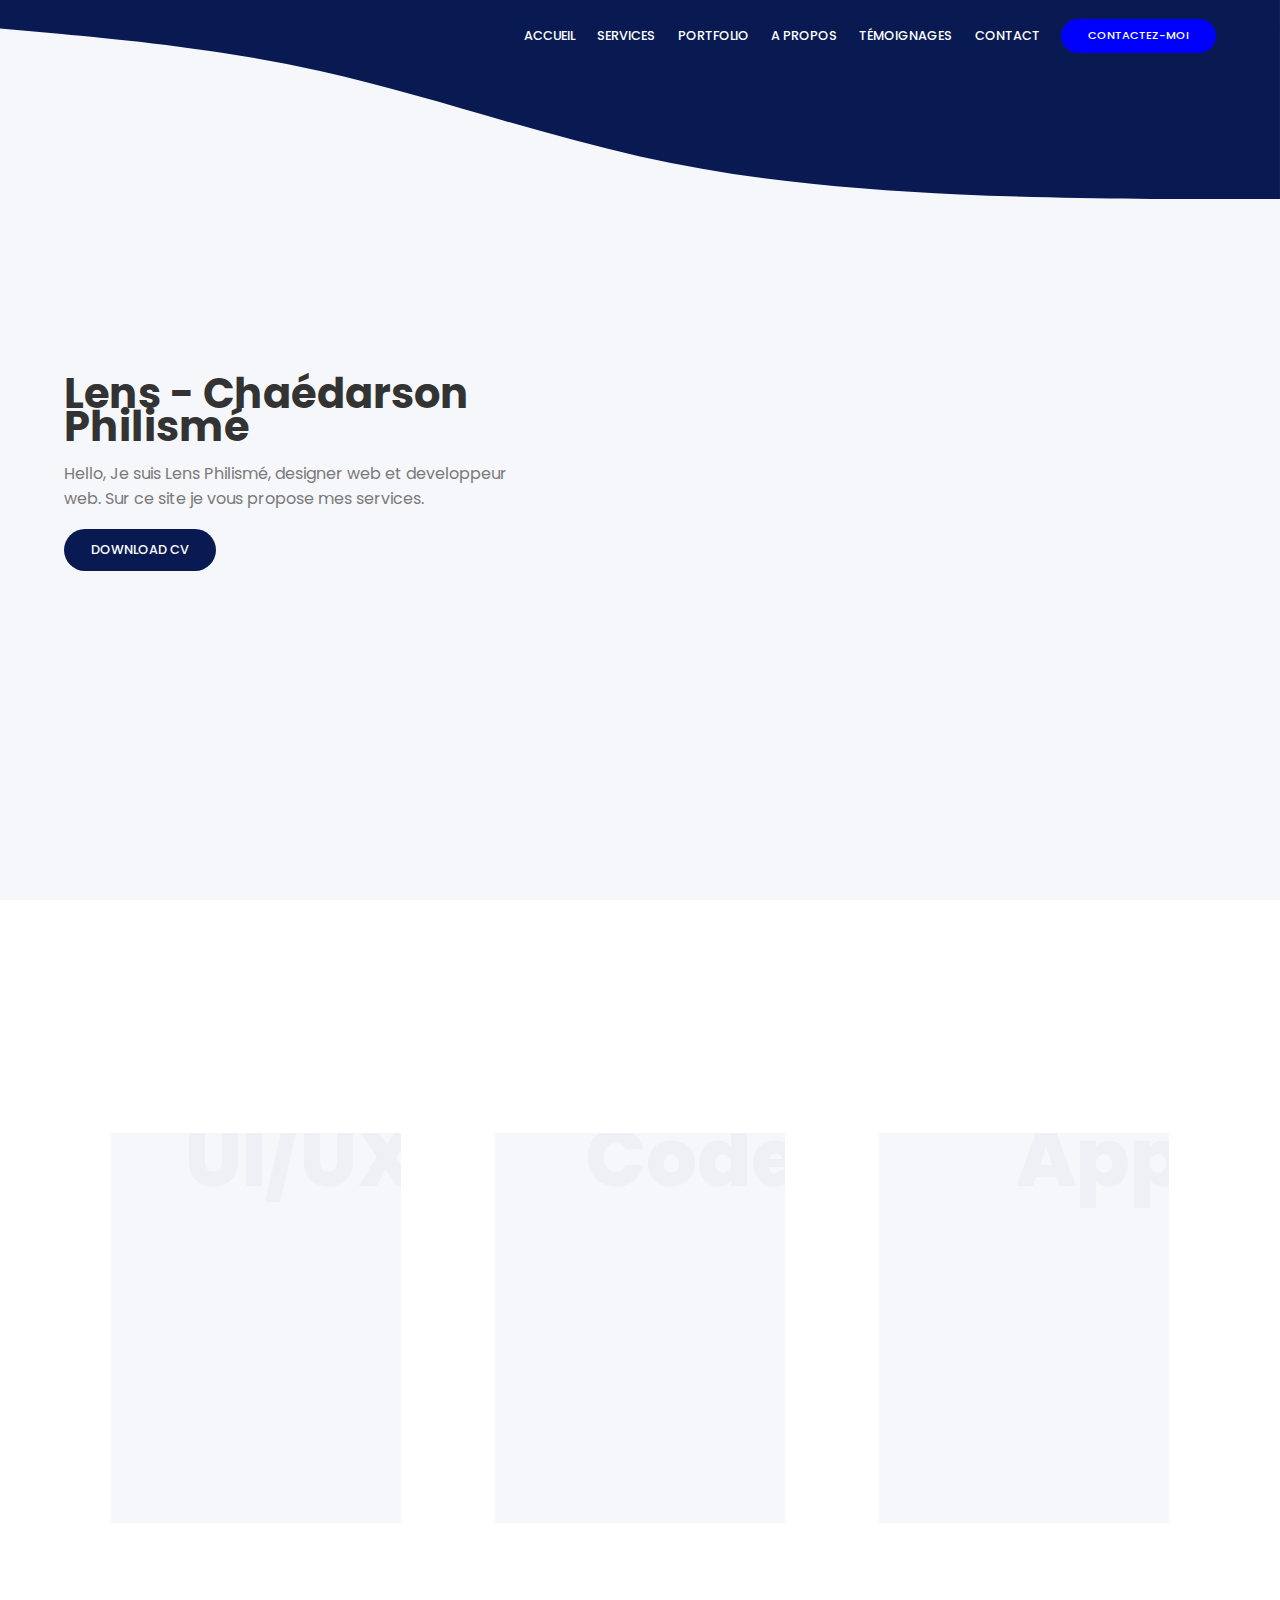
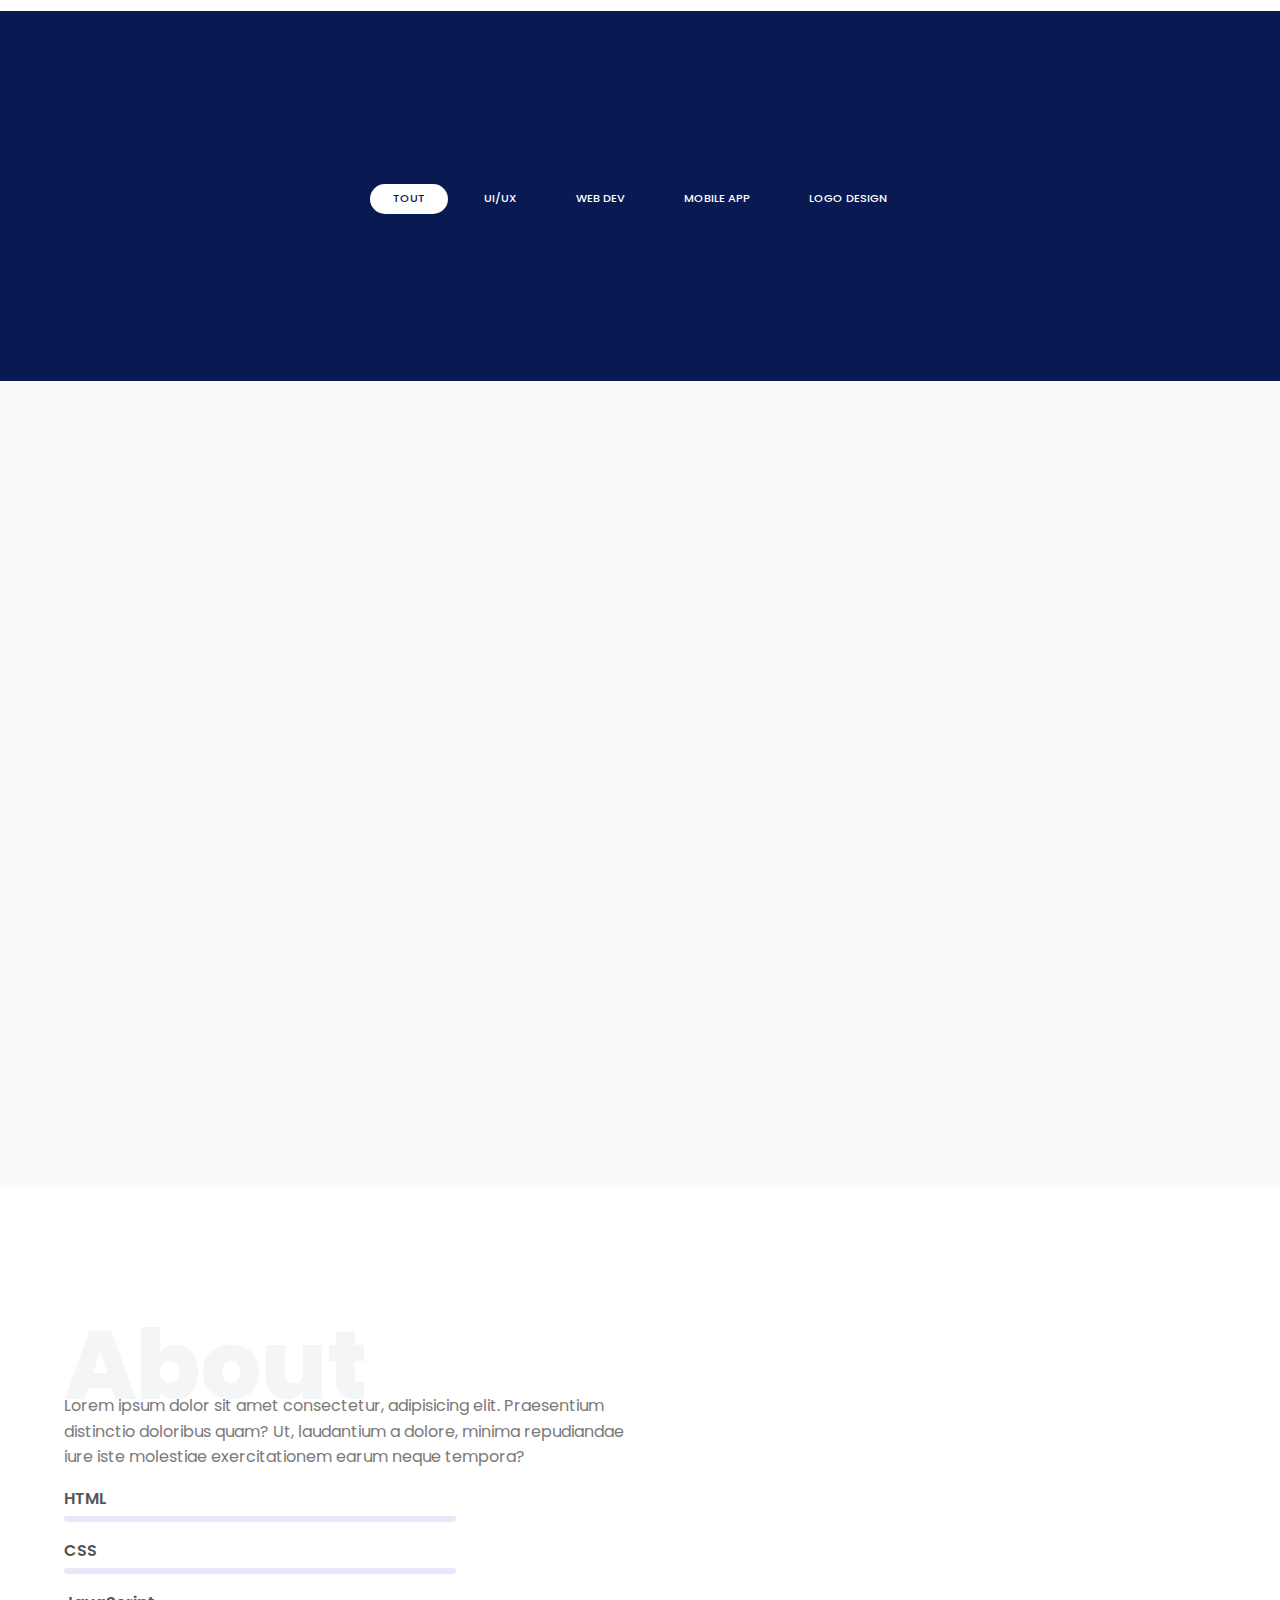
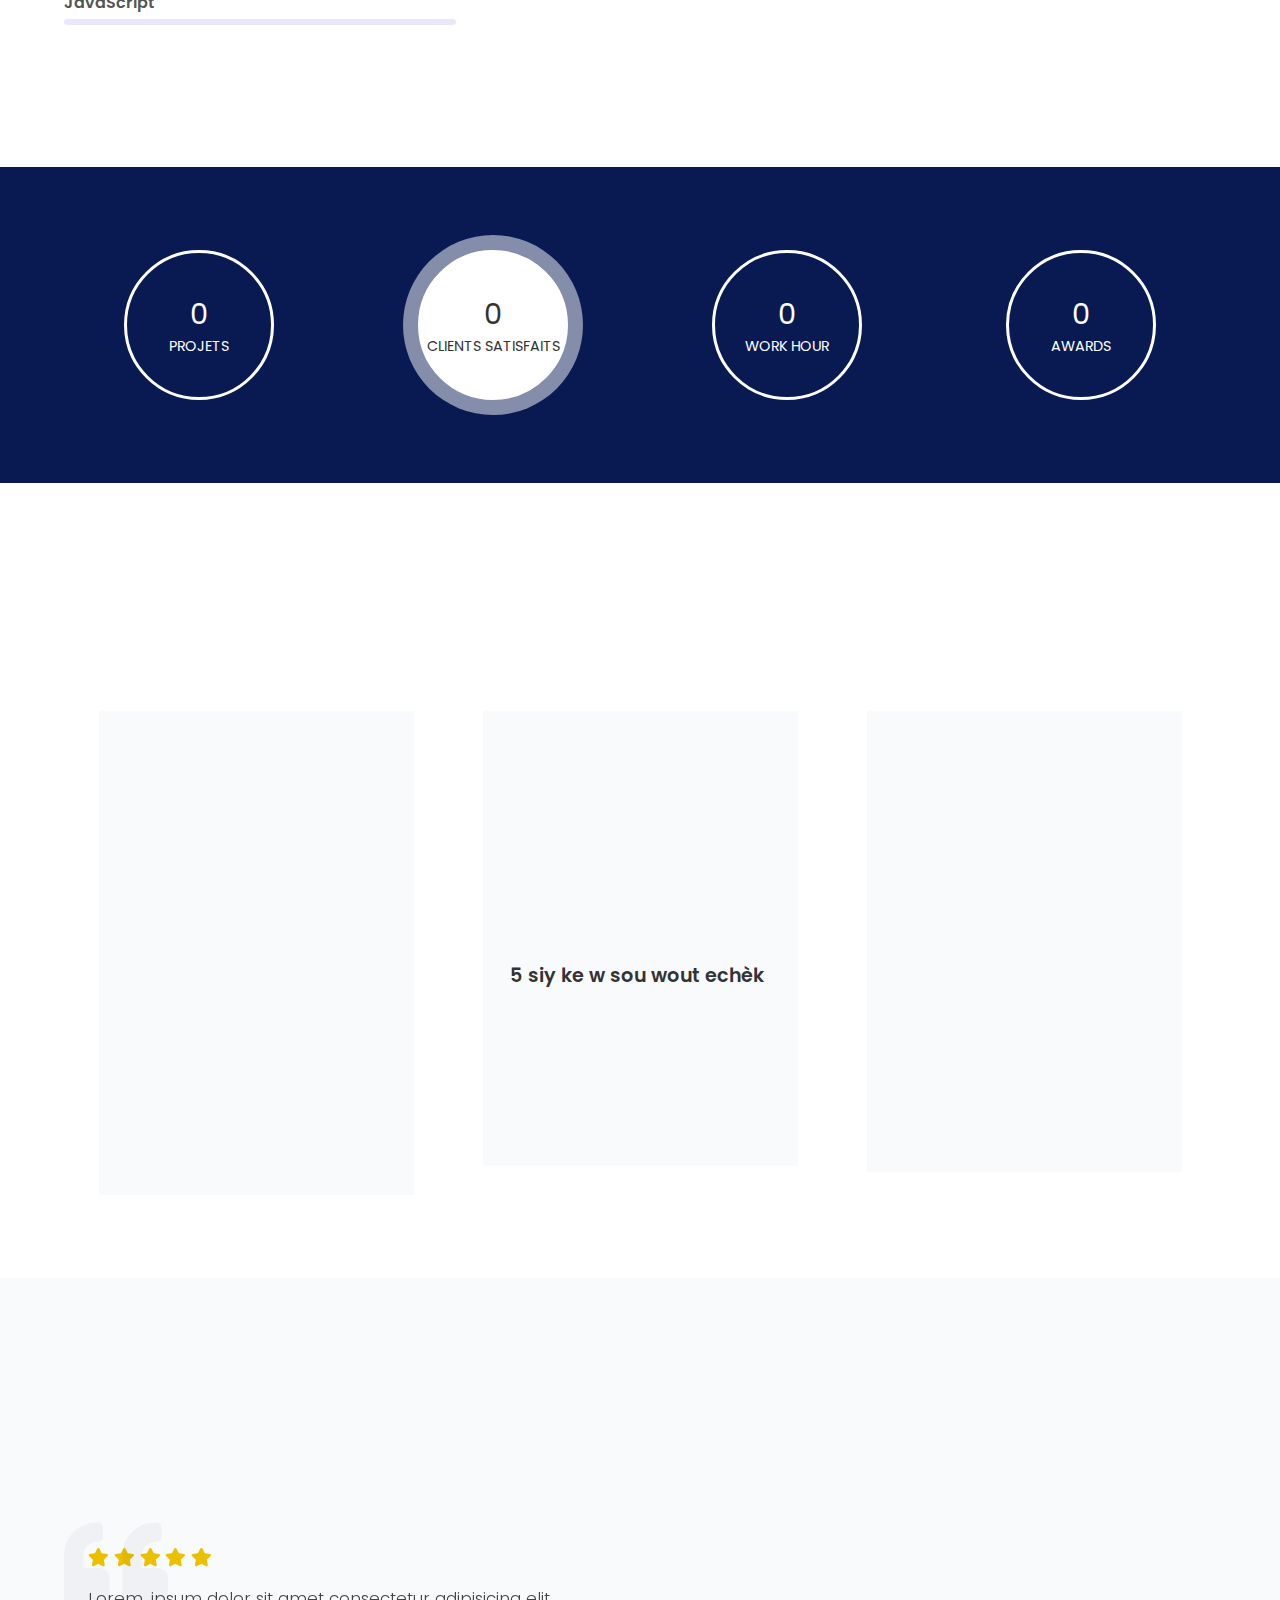
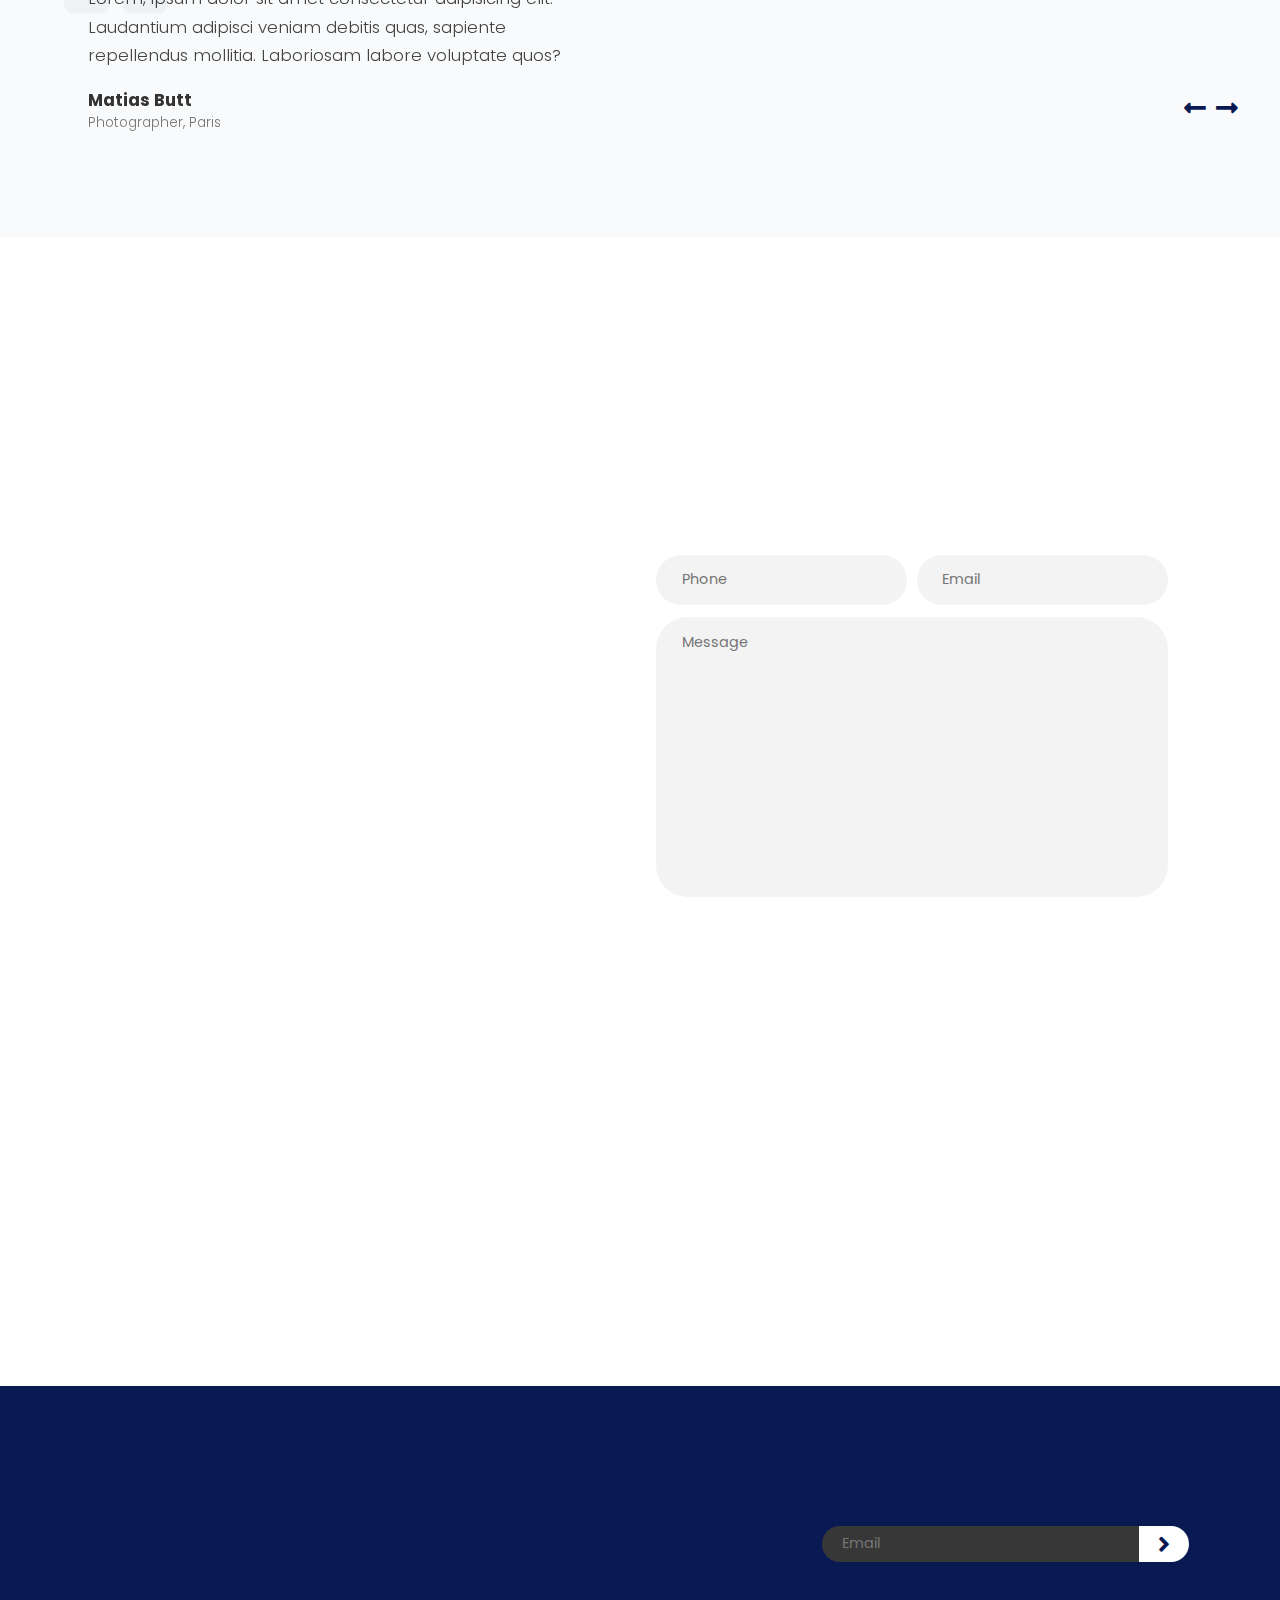
==== commit f8fa2c8b: "Add files via upload" ====
--- a/index.html
+++ b/index.html
@@ -18,10 +18,9 @@
     />
     <link rel="stylesheet" href="style.css" />
     <script type="text/javascript">
-   
-
+         
     </script>
-  </head>
+  </head
   <body>
     <main>
       <header id="header">
@@ -49,11 +48,11 @@
 
         <nav>
           <div class="container">
-            <div class="logo">
+            <div class="logo reveal-1">
               <img src="./img/logo.png" alt="" />
             </div>
 
-            <div class="links">
+            <div class="links reveal-1">
               <ul>
                 <li>
                   <a href="#header">Accueil</a>
@@ -74,7 +73,7 @@
                   <a href="#contact">Contact</a>
                 </li>
                 <li>
-                  <a href="#hireme" id="contact" class="active">Contactez-moi</a>
+                  <a href="#hireme" id="contact" class="active reveal-3">Contactez-moi</a>
                 </li>
               </ul>
             </div>
@@ -88,11 +87,11 @@
         <div class="header-content">
           <div class="container grid-2">
             <div class="column-1">
-              <h1 class="header-title">Lens - <span class="active">Chaédarson</span> Philismé</h1>
-              <p class="text">
+              <h1 class="header-title reveal-1">Lens - <span class="active">Chaédarson</span> Philismé</h1>
+              <p class="text reveal-2">
                 Hello, Je suis Lens Philismé, designer web et developpeur web. Sur ce site je vous propose mes services.
               </p>
-              <a href="#" class="btn">Download CV</a>
+              <a href="#" class="btn reveal-3">Download CV</a>
             </div>
 
             <div class="column-2 image">
@@ -101,7 +100,7 @@
                 class="points points2"
                 alt=""
               />
-              <img src="img/person.png" class="img-element z-index" alt="" />
+              <img src="img/person.png" class="img-element z-index reveal-4" alt="" />
             </div>
             </div>
           
@@ -113,8 +112,8 @@
           
         <div class="container">
           <div class="section-header">
-            <h3 class="title" data-title="Ce que je fais">Services</h3>
-            <p class="text">
+            <h3 class="title reveal-1" data-title="Ce que je fais">Services</h3>
+            <p class="text reveal-2">
               Lorem ipsum dolor sit amet, consectetur adipisicing elit. Alias,
               vero?
             </p>
@@ -129,13 +128,13 @@
               />
               <div class="card" data-card="UI/UX">
                 <div class="card-content z-index">
-                  <img src="img/design-icon.png" class="icon" alt="" />
-                  <h3 class="title-sm">Web Design</h3>
-                  <p class="text">
+                  <img src="img/design-icon.png reveal-1" class="icon" alt="" />
+                  <h3 class="title-sm reveal-1">Web Design</h3>
+                  <p class="text reveal-2">
                     Lorem ipsum dolor sit amet consectetur adipisicing elit. Nam
                     est suscipit itaque?
                   </p>
-                  <a href="#" class="btn small">Lire plus</a>
+                  <a href="#" class="btn small reveal-3">Lire plus</a>
                 </div>
               </div>
             </div>
@@ -143,13 +142,13 @@
             <div class="card-wrap">
               <div class="card" data-card="Code">
                 <div class="card-content z-index">
-                  <img src="img/code-icon.png" class="icon" alt="" />
-                  <h3 class="title-sm">Web Development</h3>
-                  <p class="text">
+                  <img src="img/code-icon.png" class="icon reveal" alt="" />
+                  <h3 class="title-sm reveal-1">Web Development</h3>
+                  <p class="text reveal-2">
                     Lorem ipsum dolor sit amet consectetur adipisicing elit.
                     Dolores suscipit nobis dolore?
                   </p>
-                  <a href="#" class="btn small">Lire plus</a>
+                  <a href="#" class="btn small reveal-3">Lire plus</a>
                 </div>
               </div>
             </div>
@@ -162,13 +161,13 @@
               />
               <div class="card" data-card="App">
                 <div class="card-content z-index">
-                  <img src="img/app-icon.png" class="icon" alt="" />
-                  <h3 class="title-sm">App Development</h3>
-                  <p class="text">
+                  <img src="img/app-icon.png" class="icon reveal-1" alt="" />
+                  <h3 class="title-sm reveal-1">App Development</h3>
+                  <p class="text reveal-2">
                     Lorem ipsum dolor sit amet consectetur adipisicing elit.
                     Voluptatum hic veniam nihil.
                   </p>
-                  <a href="#" class="btn small">Lire plus</a>
+                  <a href="#" class="btn small reveal-3">Lire plus</a>
                 </div>
               </div>
             </div>
@@ -203,7 +202,7 @@
 
         <div class="container">
           <div class="section-header">
-            <h3 class="title" data-title="Mes travaux">Portfolio</h3>
+            <h3 class="title reveal-1" data-title="Mes travaux">Portfolio</h3>
           </div>
 
           <div class="section-body">
@@ -330,7 +329,7 @@
               </div>
             </div>
             <div class="more-folio">
-              <a href="#" class="btn">Plus de Folio</a>
+              <a href="#" class="btn reveal-3">Plus de Folio</a>
             </div>
           </div>
         </div>
@@ -339,12 +338,12 @@
       <section class="about section" id="about">
         <div class="container">
           <div class="section-header">
-            <h3 class="title" data-title="Qui je suis">A propos de moi</h3>
+            <h3 class="title reveal-1" data-title="Qui je suis">A propos de moi</h3>
           </div>
 
           <div class="section-body grid-2">
             <div class="column-1">
-              <h3 class="title-sm">Hello, je suis</h3>
+              <h3 class="title-sm reveal-2">Hello, je suis</h3>
               <p class="text">
                 Lorem ipsum dolor sit amet consectetur, adipisicing elit.
                 Praesentium distinctio doloribus quam? Ut, laudantium a dolore,
@@ -371,12 +370,12 @@
                   </div>
                 </div>
               </div>
-              <a href="about.html" class="btn">Lire plus</a>
+              <a href="about.html" class="btn reveal-3">Lire plus</a>
             </div>
 
             <div class="column-2 image">
               <img src="img/shapes/points4.png" class="points" alt="" />
-              <img src="img/about.png" class="z-index" alt="" />
+              <img src="img/about.png" class="z-index reveal-3" alt="" />
             </div>
           </div>
         </div>
@@ -432,8 +431,8 @@
       <section class="blog section">
         <div class="container">
           <div class="section-header">
-            <h3 class="title" data-title="Dernières articles">Mon blog</h3>
-            <p class="text">
+            <h3 class="title reveal-1" data-title="Dernières articles">Mon blog</h3>
+            <p class="text reveal-2">
               Sur ce blog, je partage mes petites connaissances et mes expériences.Viens faire un tour...
             </p>
           </div>
@@ -447,63 +446,63 @@
               />
 
               <div class="blog-card">
-                <div class="blog-image">
+                <div class="blog-image reveal-1">
                   <img src="img/blog1.png" alt="" />
                 </div>
 
                 <div class="blog-content">
-                  <div class="blog-info">
+                  <div class="blog-info reveal-1">
                     <h5 class="blog-date"> 19 juillet 2021</h5>
                     <h5 class="blog-user"><i class="fas fa-user"></i>Admin</h5>
                   </div>
-                  <h3 class="title-sm">5 prèv ke ou sou wout siksè</h3>
-                  <p class="blog-text">
+                  <h3 class="title-sm reveal-1">5 prèv ke ou sou wout siksè</h3>
+                  <p class="blog-text reveal-2">
                     Lorem ipsum, dolor sit amet elit. rem poimus? Tempora
                     expedita eos autem! Lorem ipsum, dolor sit met.
                   </p>
-                  <a href="Lens-prèvsiksè.html" class="btn small">Lire plus</a>
+                  <a href="Lens-prèvsiksè.html" class="btn small reveal-3">Lire plus</a>
                 </div>
               </div>
             </div>
 
             <div class="blog-wrap">
               <div class="blog-card">
-                <div class="blog-image">
+                <div class="blog-image reveal-1">
                   <img src="img/blog2.png" alt="" />
                 </div>
 
                 <div class="blog-content">
-                  <div class="blog-info">
+                  <div class="blog-info reveal-1">
                     <h5 class="blog-date">02 juillet 2021</h5>
                     <h5 class="blog-user"><i class="fas fa-user"></i>Admin</h5>
                   </div>
-                  <h3 class="title-sm">5 siy ke w sou wout echèk</h3>
-                  <p class="blog-text">
+                  <h3 class="title-sm reveal -1">5 siy ke w sou wout echèk</h3>
+                  <p class="blog-text reveal-2">
                     Lorem ipsum, dolor sit amet elit. Sint atque culpa repellat
                     sunt sit amet nobis! Lorem ipsum dolor sit amet.
                   </p>
-                  <a href="#" class="btn small">Lire plus</a>
+                  <a href="#" class="btn small reveal-3">Lire plus</a>
                 </div>
               </div>
             </div>
 
             <div class="blog-wrap">
               <div class="blog-card">
-                <div class="blog-image">
+                <div class="blog-image reveal-1">
                   <img src="img/blog3.png" alt="" />
                 </div>
 
                 <div class="blog-content">
-                  <div class="blog-info">
+                  <div class="blog-info reveal-1">
                     <h5 class="blog-date">12 juillet 2021</h5>
                     <h5 class="blog-user"><i class="fas fa-user"></i>Admin</h5>
                   </div>
-                  <h3 class="title-sm">3 gwo rezon ki fèw sipoze gen yon sit entènèt</h3>
-                  <p class="blog-text">
+                  <h3 class="title-sm reveal-1">3 gwo rezon ki fèw sipoze gen yon sit entènèt</h3>
+                  <p class="blog-text reveal-2">
                     Lorem ipsum dolor sit, amet elit. enim numquam, laborum
                     earum? Lorem ipsum dolor sit amet.
                   </p>
-                  <a href="#" class="btn small">Lire plus</a>
+                  <a href="#" class="btn small reveal-3">Lire plus</a>
                 </div>
               </div>
             </div>
@@ -514,7 +513,7 @@
       <section class="testimonials section" id="testimonials">
         <div class="container">
           <div class="section-header">
-            <h3 class="title" data-title="Ce que les gens disent">Témoignages</h3>
+            <h3 class="title reveal-1" data-title="Ce que les gens disent">Témoignages</h3>
           </div>
 
           <div class="testi-content grid-2">
@@ -620,7 +619,7 @@
             </div>
 
             <div class="column-2 image">
-              <img src="img/testi.png" alt="" class="img-element" />
+              <img src="img/testi.png" alt="" class="img-element reveal-3" />
             </div>
           </div>
         </div>
@@ -630,12 +629,12 @@
         <div class="container">
           <div class="contact-box">
             <div class="contact-info">
-              <h3 class="title">Get in touch</h3>
-              <p class="text">
+              <h3 class="title reveal-1">Get in touch</h3>
+              <p class="text reveal-2">
                 Lorem ipsum dolor sit amet consectetur adipisicing elit. Nisi
                 rerum odio incidunt doslorum officia dolorem eaque aprim?
               </p>
-              <div class="information-wrap">
+              <div class="information-wrap reveal-3">
                 <div class="information">
                   <div class="contact-icon">
                     <i class="fas fa-map-marker-alt"></i>
@@ -660,10 +659,10 @@
               </div>
 
               <div class="contact-form">
-              <h3 class="title">Contactez-moi</h3>
+              <h3 class="title reveal-1">Contactez-moi</h3>
              
             <form class="form" id="form" method="post" action="#form">
-              <div class="row">
+              <div class="row reveal-2">
                 <input
                   type="text"
                   class="contact-input"
@@ -691,7 +690,7 @@
                   placeholder="Message" id="message" required
                 ></textarea>
               </div>
-             <button type="submit" id="submit" class="btn">Envoyez</button>
+             <button type="submit" id="submit" class="btn reveal-3">Envoyez</button>
              </form>
 
              
@@ -699,32 +698,31 @@
           </div>
         </div>
       </section>
-
-      <section class="hireme" id="hireme">
+  <section class="hireme" id="hireme">
         <div class="container">
-          <h3 class="title">Let's talk about a project</h3>
-          <p class="text">
+          <h3 class="title reveal-1">Let's talk about a project</h3>
+          <p class="text reveal-2">
             Lorem ipsum dolor sit amet consectetur, adipisicing elit. Odio,
             culpa. Commodi suscipit animi officia dignissimos unde, ipsum fugiat
             consequuntur, fugit ratione vel aperiam, similique distinctio
             mollitia repellendus quasi rem vero!
           </p>
-          <a href="#" class="btn">Hire me</a>
+          <a href="#" class="btn reveal-3">Hire me</a>
         </div>
       </section>
-    </main>
-
-    <footer class="footer">
+
+    
+      <footer class="footer">
       <div class="container">
         <div class="grid-4">
           <div class="grid-4-col footer-about">
-            <h3 class="title-sm">A Propos</h3>
-            <p class="text">
-              Lens se yon jèn kap pataje pasyon l pandan lap ede lòt jèn vin pi pwodiktif e kreye mwayen pou'l soti tèt li nan sa pifò jèn twouve yo ki se prizonye pwòp egzistans yo. Donk si oumenm tou wap chèche libète sa a soti nan anyen pouw rive wo,fè wout la ansanm avèl nan pataj konesans.
+            <h3 class="title-sm reveal-1">A Propos</h3>
+            <p class="text reveal-2">
+              Passionné par le web , le développement personnel, les finances personnelles , l'entreprenariat, Lens veut aussi partager ses expériences aux jeunes. Faites partie de cette aventure.
             </p>
           </div>
 
-          <div class="grid-4-col footer-links">
+          <div class="grid-4-col footer-links reveal-3">
             <h3 class="title-sm">Liens</h3>
             <ul>
               <li>
@@ -745,7 +743,7 @@
             </ul>
           </div>
 
-          <div class="grid-4-col footer-links">
+          <div class="grid-4-col footer-links reveal-3">
             <h3 class="title-sm">Services</h3>
             <ul>
               <li>
@@ -767,8 +765,8 @@
           </div>
 
           <div class="grid-4-col footer-newstletter">
-            <h3 class="title-sm">Inscrivez-Vous</h3>
-            <p class="text">
+            <h3 class="title-sm reveal-2">Inscrivez-Vous</h3>
+            <p class="text reveal-3">
               Informez-vous en premier des dernières infos.
             </p>
             <div class="footer-input-wrap">
@@ -780,7 +778,7 @@
           </div>
         </div>
 
-        <div class="bottom-footer">
+        <div class="bottom-footer reveal-3">
           <div class="copyright">
             <p class="text">
               Copyright&copy;2021 Tous droits réservés | Créé par
@@ -821,6 +819,8 @@
     <script src="isotope.pkgd.min.js"></script>
     <script src="https://unpkg.com/swiper/swiper-bundle.min.js"></script>
     <script src="app.js"></script>
-    <script src="valid.js"></script>
-  </body>
-</html> 
+    
+ </body>
+
+</html>
+ 
--- a/style.css
+++ b/style.css
@@ -7,6 +7,33 @@
   --light-one: #fff;
   --light-two: #f9fafb;
   --light-three: #f6f7fb;
+}
+
+[class*="reveal-"] {
+				opacity: 0;
+				transform: translateY(30px);
+		
+}
+
+.reveal-visible {
+				opacity:1;
+				transform:translateY(0);
+		    transition: 1s cubic-bezier(.5,0,0,1);
+}
+.reveal-1 {
+				transition-delay:.1s;
+}
+
+.reveal-2 {
+				transition-delay:.1s;
+}
+
+.reveal-3 {
+				transition-delay:.2s;
+}
+
+.reveal-4 {
+				transition-delay:.3s;
 }
 /*General setings*/
 
@@ -1779,7 +1806,7 @@
   }
 
   .input-arrow {
-    font-size: 1.2rem;
+    font-size: 1.5rem;
   }
 
   .copyright .text {
@@ -2095,13 +2122,17 @@
   }
 }
 
+
+
 @media (max-width: 600px) {
   .grid-item {
     width: 100%;
   }
 }
 
+
 @media (max-width: 560px) {
+
   .container {
     padding: 0 2rem;
   }
